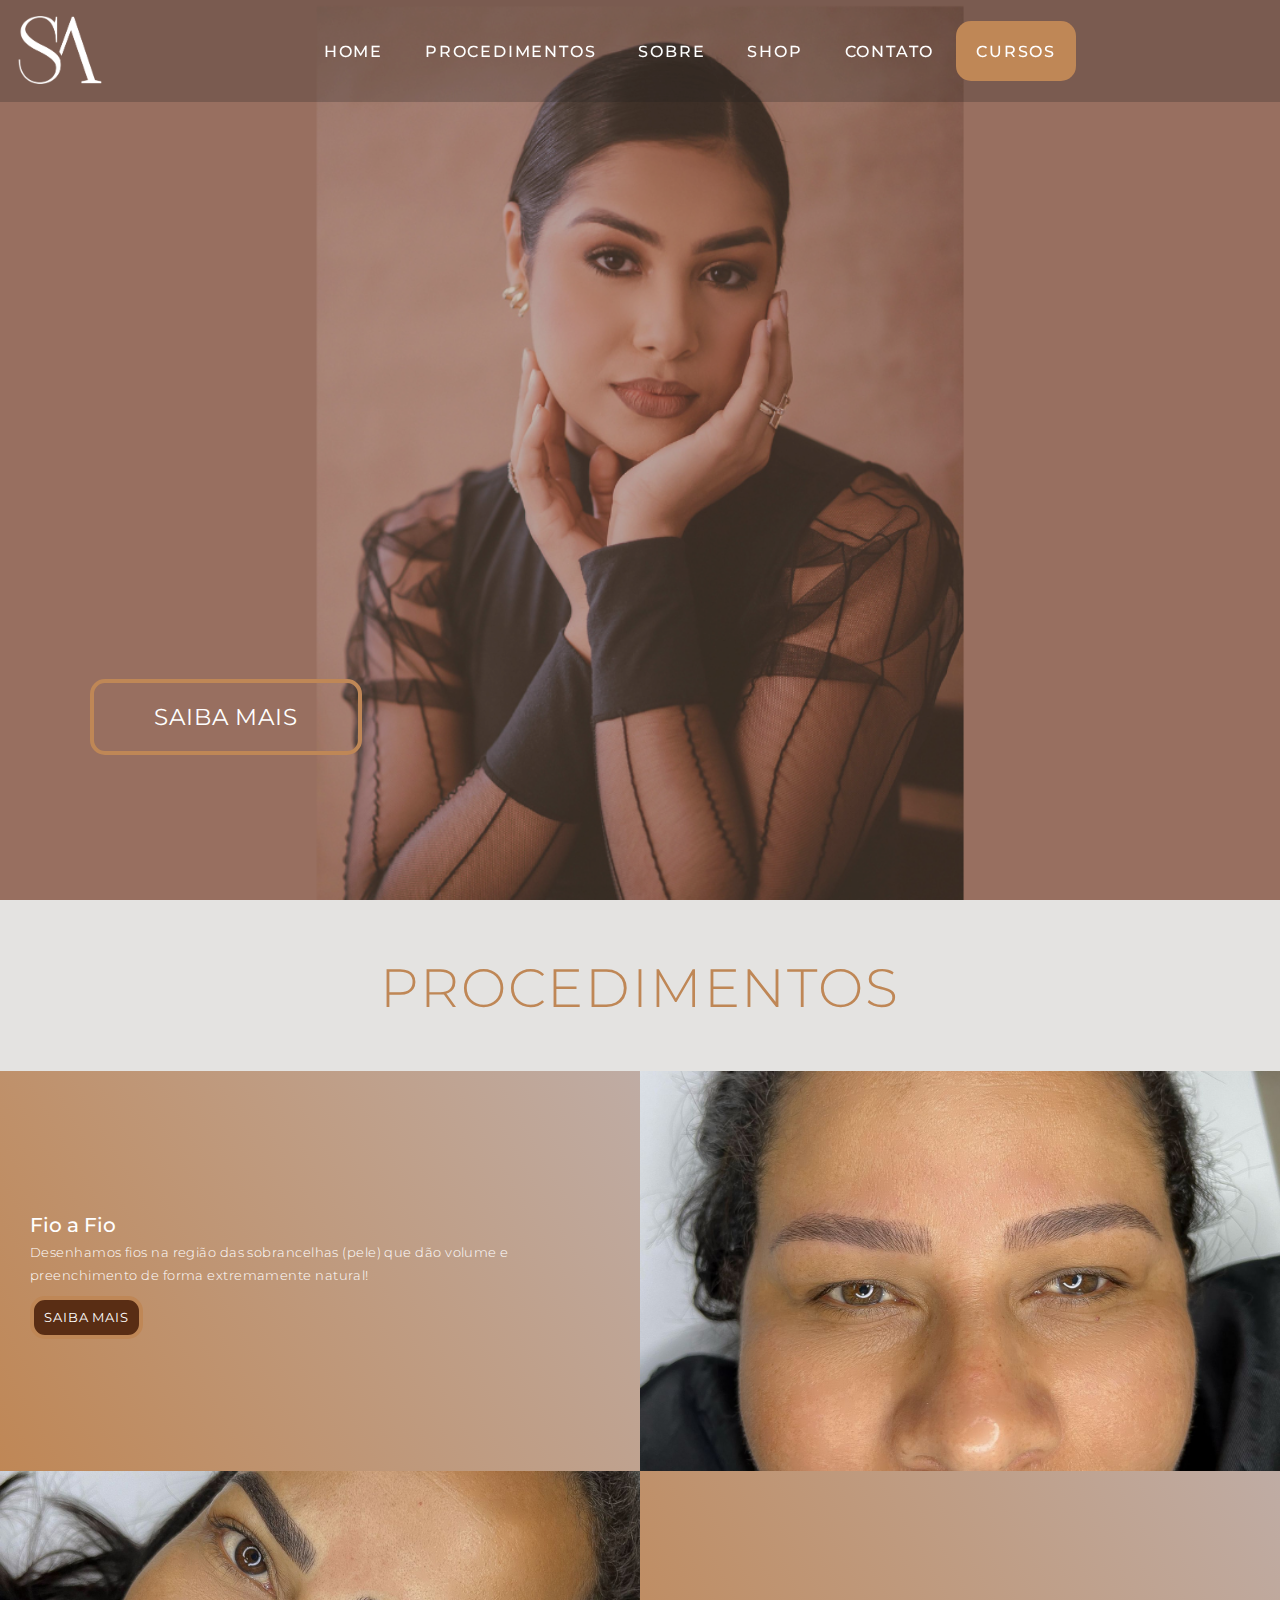
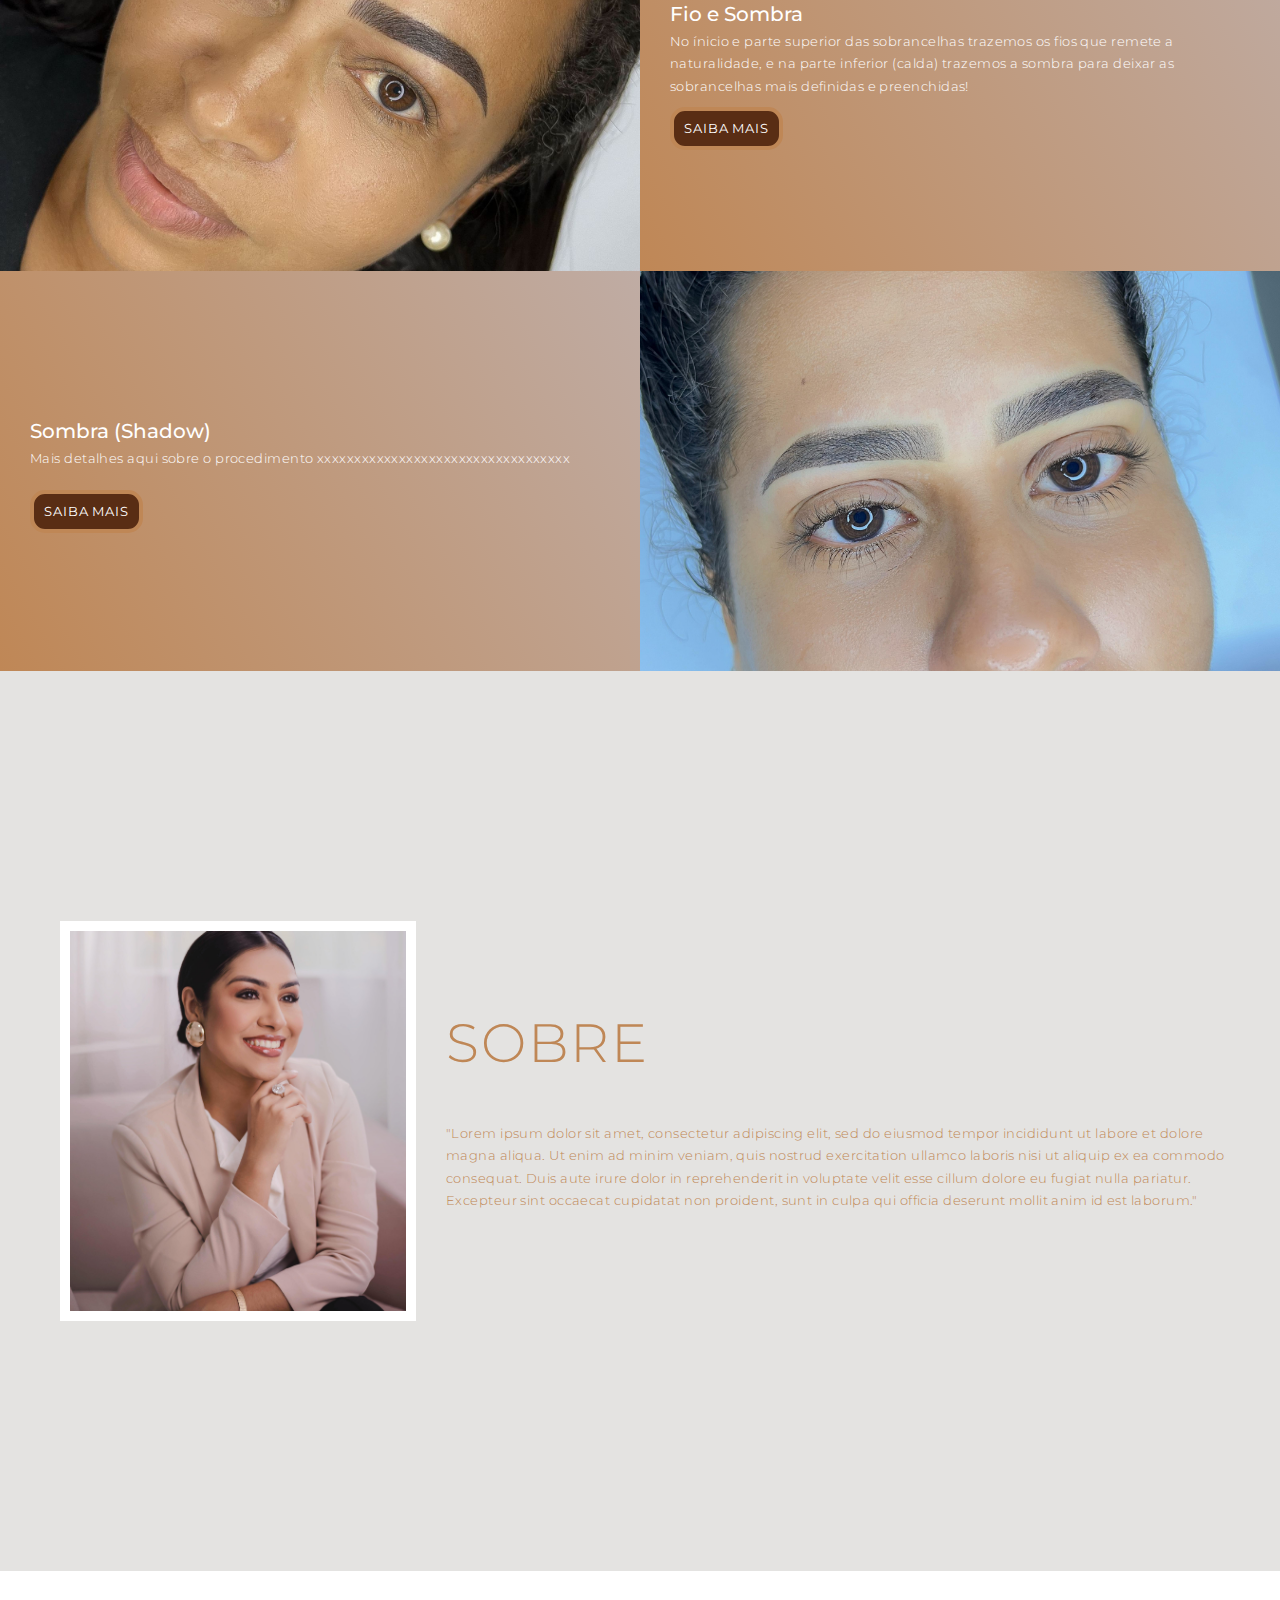
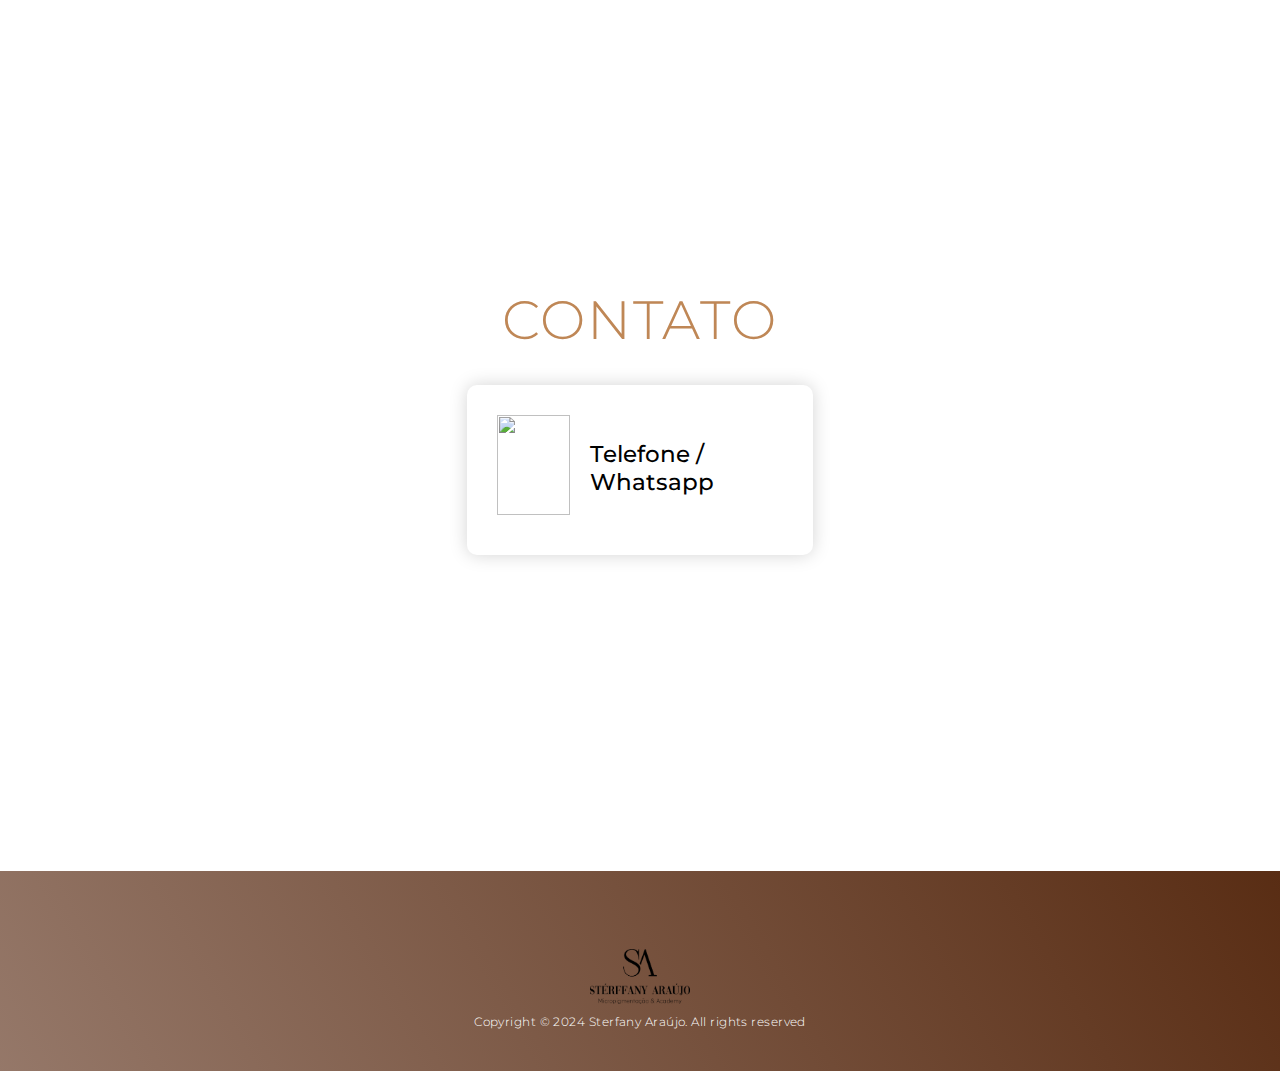
==== index.html @ 19809a63 "initial" ====
<!DOCTYPE html>
<html lang="en">

<head>
  <meta charset="UTF-8">
  <meta name="viewport" content="width=device-width, initial-scale=1.0">
  <link href="https://fonts.googleapis.com/css2?family=Playfair+Display:wght@400;700&display=swap" rel="stylesheet">
  <link href="https://fonts.googleapis.com/css2?family=Dancing+Script:wght@400;700&display=swap" rel="stylesheet">
  <link rel="stylesheet" href="assets/css/style.css">
  <link rel="stylesheet" href="assets/css/menu.css">
  <title>Sterfany Araújo</title>
</head>

<body>
  <!-- Header -->
  <section id="header">
    <div class="header container">
      <div class="nav-bar">
        <div class="brand">
          <a href="#hero">
            <div class="logo-container">
              <img class="logo-img" src="assets/img/SA Branco.png" alt="img">
            </div>
          </a>
        </div>
        <div class="nav-list">
          <ul id="nav-items">
            <li><a href="#hero" data-after="Home">Home</a></li>
            <li><a href="#projects" data-after="Projects">Procedimentos</a></li>
            <li><a href="#about" data-after="About">Sobre</a></li>
            <li><a
                href="https://www.mixdesigner.net.br/?srsltid=AfmBOopTtZ8avqa8H8RDPKg-5eqku4MDMVWHtR3mmY9rttZ3zy1MyccS">Shop</a>
            </li>
            <li><a href="#contact" data-after="Contact">Contato</a></li>
            <li><a class="cta-a" href="#contact" data-after="Contact">Cursos</a></li>
          </ul>
        </div>

        <input id="close-menu" class="close-menu" type="checkbox" aria-label="Close menu" role="button">
        <label class="close-menu-label" for="close-menu" title="close menu"></label>

        <aside class="menu">
          <div class="main-content menu-content">
            <nav>
              <ul id="menu-items" onclick="document.getElementById('close-menu').checked = false;">

              </ul>
            </nav>
          </div>
        </aside>

        <script>

          const navItems = document.getElementById('nav-items').cloneNode(true);
          const menuItems = document.getElementById('menu-items');


          const itemTexts = ['Home', 'Procedimentos', 'Sobre', 'Shop', 'Contato', 'Cursos'];
          const listItems = navItems.getElementsByTagName('li');

          for (let i = 0; i < listItems.length; i++) {
            const link = listItems[i].getElementsByTagName('a')[0];
            link.textContent = itemTexts[i];
          }

          menuItems.appendChild(navItems);
        </script>


      </div>
    </div>

  </section>
  <!-- End Header -->


  <!-- Hero Section  -->
  <section id="hero">
    <div class="hero container">

      <div>
        <br>
        <br>
        <br>
        <br>
        <br>
        <br>
        <br>
        <br>
        <br>
        <br>
        <br>
        <br>
        <br>
        <br>
        <br>
        <br>
        <br>
        <br>
        <br>
        <br>
        <br>
        <br>
        <br>
        <br>
        <br>
        <br>
        <br>
        <br>
        <br>
        <br>
        <br>
        <br>
        <h1>Autoestima sem limites, </h1>
        <h1>Transformação em cada traço. </h1>

        <!-- <h1>Celebramos a sua singularidade, elevando sua beleza e confiança a um novo patamar. <span></span></h1> -->

        <a href="https://wa.me/5579988381834?text=Ol%C3%A1%2C+gostaria+de+um+or%C3%A7amento+para+..." type="button"
          class="cta">Saiba Mais</a>

      </div>


    </div>

  </section>
  <!-- End Hero Section  -->

  <!-- Service Section -->
  <!-- <section id="services">
    <div class="services container">
      <div class="service-top">
        <h1 class="section-title"><span>Procedimentos</span></h1>
        <p></p>
      </div>
      <div class="service-bottom">
        <div class="service-item">
          <div class="icon"><img src="assets/img/sobrancelha.jpeg" /></div>
          <h2>Landing Page</h2>
          <p> A Landing Page é uma ferramenta eficaz para direcionar visitantes a uma oferta específica. Com design
            focado e conteúdo direto, ela maximiza a conversão de leads, proporcionando uma experiência que captura a
            atenção do usuário e o direciona de maneira eficiente.</p>
        </div>

        <div class="service-item">
          <div class="icon"><img src="https://img.icons8.com/bubbles/100/000000/services.png" /></div>
          <h2>E-commerce</h2>
          <p>O E-commerce oferece uma plataforma completa para impulsionar suas vendas online, com compras convenientes,
            ampla variedade de produtos, métodos de pagamento seguros e disponibilidade 24/7, proporcionando uma
            experiência de compra sem complicações e expandindo o alcance da sua marca.</p>
        </div>
        <div class="service-item">
          <div class="icon"><img src="https://img.icons8.com/bubbles/100/000000/services.png" /></div>
          <h2>Sites em geral</h2>
          <p>Oferecemos serviços especializados na criação de sites modernos e personalizados para todos os tipos de
            negócios. Nosso foco é garantir uma experiência intuitiva e eficaz para os usuários, combinando design
            inovador com tecnologia avançada para atender aos objetivos estratégicos da sua empresa online.</p>
        </div>
      </div>
    </div>
  </section> -->
  <!-- End Service Section -->

  <!-- Projects Section -->
  <section id="projects">
    <div class="projects container">

      <div class="projects-header">
        <br>
        <br>
        <br>
        <br>
        <br>
        <h1 class="section-title"><span>Procedimentos</span></h1>
      </div>

      <div class="all-projects">

        <div class="project-item">
          <div class="project-info">

            <h2>Fio a Fio</h2>
            <p>Desenhamos fios na região das sobrancelhas (pele) que dão volume e preenchimento de forma extremamente
              natural!</p>
              <a href="procedures.html" type="button"
              class="cta">Saiba mais</a>
          </div>
          <div class="project-img">
            <img src="assets/img/fioafio.jpeg" alt="img">
          </div>
        </div>

        <div class="project-item">
          <div class="project-info">

            <h2>Fio e Sombra</h2>
            <p>No ínicio e parte superior das sobrancelhas trazemos os fios que remete a naturalidade, e na parte
              inferior (calda) trazemos a sombra para deixar as sobrancelhas mais definidas e preenchidas!</p>
            <a href="procedures.html" type="button"
              class="cta">Saiba Mais</a>
          </div>
          <div class="project-img">
            <img src="assets/img/fio e sombra.jpeg" alt="img">
          </div>
        </div>

        <div class="project-item">
          <div class="project-info">

            <h2>Sombra (Shadow)</h2>
            <p>Mais detalhes aqui sobre o procedimento xxxxxxxxxxxxxxxxxxxxxxxxxxxxxxxxxx</p>
            <br>
            <a href="procedures.html" type="button"
              class="cta">Saiba Mais</a>
          </div>
          <div class="project-img">
            <img src="assets/img/Shadow.jpeg" alt="img">
          </div>
        </div>

        <!-- <div class="project-item">
          <div class="project-info">

            <h2>X</h2>
            <p>xx</p>
            <a href="">view website</a>
          </div>
          <div class="project-img">
            <img src="xxx" alt="img">
          </div>
        </div>
        <div class="project-item">
          <div class="project-info">

            <h2>X</h2>
            <p>xxx</p>

            <a href="https://emanikor.github.io/coffee-shop/">view website</a>
          </div>
          <div class="project-img">
            <a href="#"> <img src="./img/about-image.png" alt="img"></a>
          </div>
        </div> -->


      </div>
    </div>
    </div>
  </section>
  <!-- End Projects Section -->

  <!-- About Section -->
  <section id="about">
    <div class="about container">
      <div class="col-left">
        <div class="about-img">
          <img src="assets/img/perfil.jpeg" alt="img">
        </div>
      </div>
      <div class="col-right">
        <h1 class="section-title">Sobre</h1>
        <br>
        <br>
        <p>"Lorem ipsum dolor sit amet, consectetur adipiscing elit, sed do eiusmod tempor incididunt ut labore et
          dolore magna aliqua. Ut enim ad minim veniam, quis nostrud exercitation ullamco laboris nisi ut aliquip ex ea
          commodo consequat. Duis aute irure dolor in reprehenderit in voluptate velit esse cillum dolore eu fugiat
          nulla pariatur. Excepteur sint occaecat cupidatat non proident, sunt in culpa qui officia deserunt mollit anim
          id est laborum."</p>

      </div>
    </div>
  </section>
  <!-- End About Section -->

  <!-- Contact Section -->
  <section id="contact">
    <div class="contact container">
      <div>
        <h1 class="section-title"><span>Contato</span></h1>
      </div>
      <br>
      <br>
      <div class="contact-items">
        <div class="contact-item">
          <div class="icon"><img src="https://img.icons8.com/bubbles/100/000000/phone.png" /></div>
          <div class="contact-info">
            <h1>Telefone / Whatsapp</h1>
            <h2></h2>

          </div>
        </div>
        <!-- <div class="contact-item">
          <div class="icon"><img src="https://img.icons8.com/bubbles/100/000000/new-post.png" /></div>
          <div class="contact-info">
            <h1>Email</h1>
            <h2>corneliusekai72@gmail.com</h2>
            <h2>emanikor@zetech.ac.ke</h2>
          </div>
        </div>
        <div class="contact-item">
          <div class="icon"><img src="https://img.icons8.com/bubbles/100/000000/map-marker.png" /></div>
          <div class="contact-info">
            <h1>Address</h1>
            <h2>00100 , nairobi</h2>
          </div>
        </div> -->
      </div>
    </div>
  </section>
  <!-- End Contact Section -->

  <!-- Footer -->
  <section id="footer">
    <div class="footer container">
      <div class="brand">
        <div class="logo-container">
          <img class="logo-img" src="assets/img/NOVO LOGO COMPLETO.png" alt="img">

          <p>Copyright © 2024 Sterfany Araújo. All rights reserved</p>
        </div>
  </section>
  <!-- End Footer -->
  <script src="./app.js"></script>
</body>

</html>
---- assets/css/style.css ----
@import 'https://fonts.googleapis.com/css?family=Montserrat:300, 400, 700&display=swap';

* {
	padding: 0;
	margin: 0;
	box-sizing: border-box;
}

html {
	font-size: 9px;
	font-family: 'Montserrat', sans-serif;
	scroll-behavior: smooth;
}

h1 {}

a {
	text-decoration: none;
}

.container {
	min-height: 100vh;
	width: 100%;
	display: flex;
	align-items: center;
	justify-content: center;
}

img {
	height: 100%;
	width: 100%;
	object-fit: cover;
}

p {
	color: black;
	font-size: 1.4rem;
	margin-top: 5px;
	line-height: 2.5rem;
	font-weight: 300;
	letter-spacing: 0.05rem;
}

.section-title {
	font-size: 4rem;
	font-weight: 300;
	color: black;
	margin-bottom: 10px;
	text-transform: uppercase;
	letter-spacing: 0.2rem;
	text-align: center;
}

.section-title span {
	color: #bf8756;
}

.logo-container {
	text-align: center;
}

.logo-img {
	width: 100px;
	height: auto;
	margin-bottom: 0px;
}

.cta {
	display: inline-block;
	padding: 10px 30px;
	color: white;
	background-color: transparent;
	border: 4px solid #bf8756;;
	font-size: 2rem;
	text-transform: uppercase;
	letter-spacing: 0.1rem;
	margin-top: 30px;
	border-radius: 15px;
	/* animation: pulse 1s infinite; */
}
.cta-a{
	background-color: #bf8756;
	border-radius: 15px;
}


.cta:hover {
	color: rgb(5, 5, 5);
	background-color: #e4e3e1;
	animation: none;
}

.brand h1 {
	font-size: 3rem;
	text-transform: uppercase;
	color: #bf8756;;
}

.brand h1 span {
	color: #e4e3e1;
}

/* Header section */
#header {
	position: fixed;
	z-index: 1000;
	left: 0;
	top: 0;
	width: 100vw;
	height: auto;
}

#header .header {
	min-height: 8vh;
	background-color: rgba(31, 30, 30, 0.24);
	transition: 0.3s ease background-color;
}

#header .nav-bar {
	display: flex;
	align-items: center;
	justify-content: space-between;
	width: 100%;
	height: 100%;
	max-width: 1300px;
	padding: 0 10px;
}

#header .nav-list ul {
	list-style: none;
	position: absolute;
	background-color: rgb(31, 30, 30);
	width: 100vw;
	height: 100vh;
	left: 100%;
	top: 0;
	display: flex;
	flex-direction: column;
	justify-content: center;
	align-items: center;
	z-index: 1;
	overflow-x: hidden;
	transition: 0.5s ease left;
}

#header .nav-list ul.active {
	left: 0%;
}

#header .nav-list ul a {
	font-size: 2rem;
	font-weight: 500;
	letter-spacing: 0.2rem;
	text-decoration: none;
	color: white;
	text-transform: uppercase;
	padding: 20px;
	display: block;
}

#header .nav-list ul a::after {
	content: attr(data-after);
	position: absolute;
	top: 50%;
	left: 50%;
	transform: translate(-50%, -50%) scale(0);
	color: rgba(240, 248, 255, 0.021);
	font-size: 13rem;
	letter-spacing: 50px;
	z-index: -1;
	transition: 0.3s ease letter-spacing;
}

#header .nav-list ul li:hover a::after {
	transform: translate(-50%, -50%) scale(1);
	letter-spacing: initial;
}

#header .nav-list ul li:hover a {
	color: rgb(247, 137, 247);
}

/* End Header section */

/* Hero Section */
#hero {
	background-image: url(/assets/img/background.jpeg);
	background-size: cover;
	background-position: top center;
	position: relative;
	z-index: 2;
}

#hero::after {
	content: '';
	position: absolute;
	left: 0;
	top: 0;
	height: 100%;
	width: 100%;
	background-color: #8c62497a;
	opacity: 0.7;
	z-index: -1;
}

#hero .hero {
	max-width: 1200px;
	margin: 0 auto;
	padding: 0 50px;
	justify-content: flex-start;
}

#hero h1 {
	font-family: 'Dancing Script', cursive;
	font-weight: 700;
	display: block;
	width: fit-content;
	font-size: 5rem;
	position: relative;
	color: transparent;
	animation: text_reveal 2s ease forwards;
	animation-delay: 1s;
}

/* #hero h1:nth-child(1) {
	animation-delay: 1.5s;
}
#hero h1:nth-child(2) {
	animation-delay: 3s;
}
#hero h1:nth-child(3) {
	animation: text_reveal_name 0.5s ease forwards;
	animation-delay: 3s;
} */
#hero h1 span {
	position: absolute;
	top: 0;
	left: 0;
	height: 100%;
	width: 0;
	background-color: rgb(243, 95, 243);
	/* animation: text_reveal_box 1s ease;
	animation-delay: 0.5s; */
}

#hero h1:nth-child(1) span {
	animation-delay: 0.5s;
}

#hero h1:nth-child(2) span {
	animation-delay: 1.5s;
}

#hero h1:nth-child(3) span {
	animation-delay: 2.5s;
}

/* End Hero Section */

/* Projects section */
#projects .projects {
	background-color: #e4e3e1;
	flex-direction: column;
}

#projects .projects-header h1 {
	margin-bottom: 50px;
}

#projects .all-projects {
	display: flex;
	align-items: center;
	justify-content: center;
	flex-direction: column;
}

#projects .project-item {
	display: flex;
	align-items: center;
	justify-content: center;
	flex-direction: column;
	width: 80%;
	margin: 20px auto;
	overflow: hidden;
	border-radius: 10px;
}

#projects .project-info {
	padding: 30px;
	flex-basis: 50%;
	height: 100%;
	display: flex;
	align-items: flex-start;
	justify-content: center;
	flex-direction: column;
	background-image: linear-gradient(60deg, #bf8756 0%, #bfaca4 100%);
	color: white;
}

#projects .project-info a {
	margin-top: 1rem;
	font-size: 1.4rem;
	color: #ffff;
	background-color: #592D14;
	padding: 10px;
}

#projects .project-info h1 {
	font-size: 4rem;
	font-weight: 500;
}

#projects .project-info h2 {
	font-size: 2.2rem;
	font-weight: 500;
	margin-top: 10px;
}

#projects .project-info p {

	color: white;
}

#projects .project-img {
	flex-basis: 50%;
	height: 300px;
	overflow: hidden;
	position: relative;
}

/* #projects .project-img:after {
	content: '';
	position: absolute;
	left: 0;
	top: 0;
	height: 100%;
	width: 100%;
	background-image: linear-gradient(60deg, #29323c 0%, #485563 100%);
	opacity: 0.7;
} */

#projects .project-img img {
	transition: 0.3s ease transform;
}

#projects .project-item:hover .project-img img {
	transform: scale(1.1);
}

/* End Projects section */

/* About Section */
#about .about {
	background-color: #e4e3e1;;

}

#about .col-left {
	width: 250px;
	height: 360px;
}

#about .col-right {
	width: 100%;
}

#about .col-right h2 {
	font-size: 1.8rem;
	font-weight: 500;
	letter-spacing: 0.2rem;
	margin-bottom: 10px;
}

#about .col-right h1 {
	color: #bf8756;
	margin-bottom: 20px;
}

#about .col-right p {
	color: #bf8756;
	margin-bottom: 20px;
	right: -30px;

}

#about .col-right .cta {
	color: #bf8756;
	margin-bottom: 50px;
	padding: 10px 20px;
	font-size: 2rem;
}

#about .col-left .about-img {
	height: 100%;
	width: 100%;
	position: relative;
	border: 10px solid white;
}

#about .col-left .about-img::after {
	content: '';
	position: absolute;
	left: -30px;
	top: 15px;
	height: 100%;
	width: 100%;
	border: 8px solid #592D14;;
	z-index: -1;
}

/* End About Section */

/* contact Section */
#contact .contact {
	flex-direction: column;
	max-width: 1200px;
	margin: 0 auto;
	width: 90%;
}

#contact .contact-items {
	/* max-width: 400px; */
	width: 100%;
}

#contact .contact-item {
	width: 80%;
	padding: 20px;
	text-align: center;
	border-radius: 10px;
	padding: 30px;
	margin: 30px;
	display: flex;
	justify-content: center;
	align-items: center;
	flex-direction: column;
	box-shadow: 0px 0px 18px 0 #0000002c;
	transition: 0.3s ease box-shadow;
}

#contact .contact-item:hover {
	box-shadow: 0px 0px 5px 0 #0000002c;
}

#contact .icon {
	width: 70px;
	margin: 0 auto;
	margin-bottom: 10px;
}

#contact .contact-info h1 {
	font-size: 2.5rem;
	font-weight: 500;
	margin-bottom: 5px;
}

#contact .contact-info h2 {
	font-size: 1.3rem;
	line-height: 2rem;
	font-weight: 500;
}

/*End contact Section */

/* Footer */
#footer {
	background-image: linear-gradient(60deg, #bfaca4 -70%, #592D14 100%);
}

#footer .footer {
	min-height: 200px;
	flex-direction: column;
	padding-top: 50px;
	padding-bottom: 10px;
}

#footer h2 {
	color: white;
	font-weight: 500;
	font-size: 1.8rem;
	letter-spacing: 0.1rem;
	margin-top: 10px;
	margin-bottom: 10px;
}

#footer .social-icon {
	display: flex;
	margin-bottom: 30px;
}

#footer .social-item {
	height: 50px;
	width: 50px;
	margin: 0 5px;
}

#footer .social-item img {
	filter: grayscale(1);
	transition: 0.3s ease filter;
}

#footer .social-item:hover img {
	filter: grayscale(0);
}

#footer p {
	color: white;
	font-size: 1.3rem;
}

/* End Footer */

/* Keyframes /
/* @keyframes hamburger_puls {  
	0% {
		opacity: 1;
		transform: scale(1);
	}
	100% {
		opacity: 0;
		transform: scale(1.4);
	}
} */

@keyframes pulse {
	0% {
		border-color: rgb(255, 255, 255);
		;
		/* Cor inicial */
	}

	50% {
		border-color: transparent;
		/* Cor que piscará */
	}

	100% {
		border-color: rgb(255, 250, 255);
		/* Cor final */
	}
}

@keyframes text_reveal_box {
	50% {
		width: 100%;
		left: 0;
	}

	100% {
		width: 0;
		left: 100%;
	}
}

@keyframes text_reveal {
	100% {
		color: rgba(255, 255, 255, 0.87);
	}
}

@keyframes text_reveal_name {
	100% {
		color: rgb(255, 255, 255);
		font-weight: 500;
	}
}

/* End Keyframes */

/* Media Query For Tablet */
@media only screen and (min-width: 768px) {
	.cta {
		font-size: 2.5rem;
		padding: 20px 60px;
	}

	h1.section-title {
		font-size: 6rem;
	}

	/* Hero */
	#hero h1 {
		font-size: 7rem;
	}

	/* End Hero */

	/* Services Section */
	#services .service-bottom .service-item {
		flex-basis: 45%;
		margin: 2.5%;
	}

	/* End Services Section */

	/* Project */
	#projects .project-item {
		flex-direction: row;
	}

	#projects .project-item:nth-child(even) {
		flex-direction: row-reverse;
	}

	#projects .project-item {
		height: 400px;
		margin: 0;
		width: 100%;
		border-radius: 0;
	}

	#projects .all-projects .project-info {
		height: 100%;
	}

	#projects .all-projects .project-img {
		height: 100%;
	}

	/* End Project */

	/* About */
	#about .about {
		flex-direction: row;
	}

	#about .col-left {
		width: 600px;
		height: 400px;
		padding-left: 60px;
	}

	#about .about .col-left .about-img::after {
		left: -35px;
		top: 34px;
		height: 98%;
		width: 98%;
		border: 10px solid #592D14;
	}

	#about .col-right {
		text-align: left;
		padding: 30px;
	}

	#about .col-right h1 {
		text-align: left;
	}

	/* End About */

	/* contact  */
	#contact .contact {
		flex-direction: column;
		padding: 100px 0;
		align-items: center;
		justify-content: center;
		min-width: 20vh;
	}

	#contact .contact-items {
		width: 100%;
		display: flex;
		flex-direction: row;
		justify-content: space-evenly;
		margin: 0;
	}

	#contact .contact-item {
		width: 30%;
		margin: 0;
		flex-direction: row;
	}

	#contact .contact-item .icon {
		height: 100px;
		width: 100px;
	}

	#contact .contact-item .icon img {
		object-fit: contain;
	}

	#contact .contact-item .contact-info {
		width: 100%;
		text-align: left;
		padding-left: 20px;
	}

	/* End contact  */
}

/* End Media Query For Tablet */

/* Media Query For Desktop */
@media only screen and (min-width: 1200px) {

	/* header */
	#header .hamburger {
		display: none;
	}

	#header .nav-list ul {
		position: initial;
		display: block;
		height: auto;
		width: fit-content;
		background-color: transparent;
	}

	#header .nav-list ul li {
		display: inline-block;
	}

	#header .nav-list ul li a {
		font-size: 1.8rem;
	}

	#header .nav-list ul a:after {
		display: none;
	}

	/* End header */

	/* Define o layout flexível para o heroi */
	#hero {
		background-image: url(../img/teste.png);
	}


	#services .service-bottom .service-item {
		flex-basis: 22%;
		margin: 1.5%;
	}
}

/* End  Media Query For Desktop */
---- assets/css/menu.css ----
@import 'reset.css';

.menu {
  position: fixed;
  top: 0;
  left: 0;
  right: 0;
  width: 100%;
  z-index: 1;
  display: none;
  border-bottom: 0.1rem solid var(--light-gray-color);
  background-color: #bf8756;
}

.menu-content {
  display: flex;
  justify-content: space-between;
  align-items: center;
  padding-top: 0;
  padding-bottom: 0;
  height: 100vh;
}

.menu h1 {
  font-size: 2.3rem;
  color: #e4e3e1;
}

.menu h1 a {
  color: inherit;
}

.menu ul {
  list-style: none;
  display: flex;
}

.menu ul li a {
  display: block;
  padding: 2rem;
  font-size: 1.8rem;
  color: #e4e3e1;
  position: relative;
}

/* .menu ul li a::after {
  content: '';
  position: absolute;
  bottom: 1rem;
  left: 50%;
  width: 0;
  height: 0.2rem;
  background: var(--secondary-color);
  transition: all 300ms ease-in-out;
}

.menu ul li a:hover::after {
  width: 50%;
  left: 25%;
} */

.menu-content,
.menu-content ul {
  flex-direction: column;
  justify-content: center;
}

.close-menu{
  display: none;
}
/* .close-menu-label::after {
  content: 'Menu';
  position: fixed;
  z-index: 2;
  top: 1rem;
  right: 1rem;
  background: #7a7a7aaf;
  color: var(--white-color);
  font-size: 1.5rem;
  line-height: 3rem;
  width: 10rem;
  height: 3rem;
  text-align: center;
  padding: 0rem;
  cursor: pointer;
  border-radius: 10px;
} */

.close-menu:checked~.menu {
  display: block;
}

.close-menu:checked~.close-menu-label::after {
  content: '×';
}


@media (max-width: 1199px) {
  .close-menu-label::after {
    content: '☰';
    position: fixed;
    z-index: 2;
    top: 2rem;
    right: 2rem;
    background: var(--primary-color);
    color: var(--white-color);
    font-size: 3rem;
    line-height: 3rem;
    width: 3rem;
    height: 3rem;
    text-align: center;
    padding: 0.5rem;
    cursor: pointer;
  }
}

@media (max-width: 280px) {
  .menu {
    bottom: 0;
    text-align: center;
  }

  .menu-content,
  .menu-content ul {
    flex-direction: column;
    justify-content: center;
  }

  .menu-content {
    height: 100vh;
  }

  .menu {
    display: none;
  }

  .close-menu:checked~.menu {
    display: block;
  }

  .menu-spacing {
    display: none;
  }
}
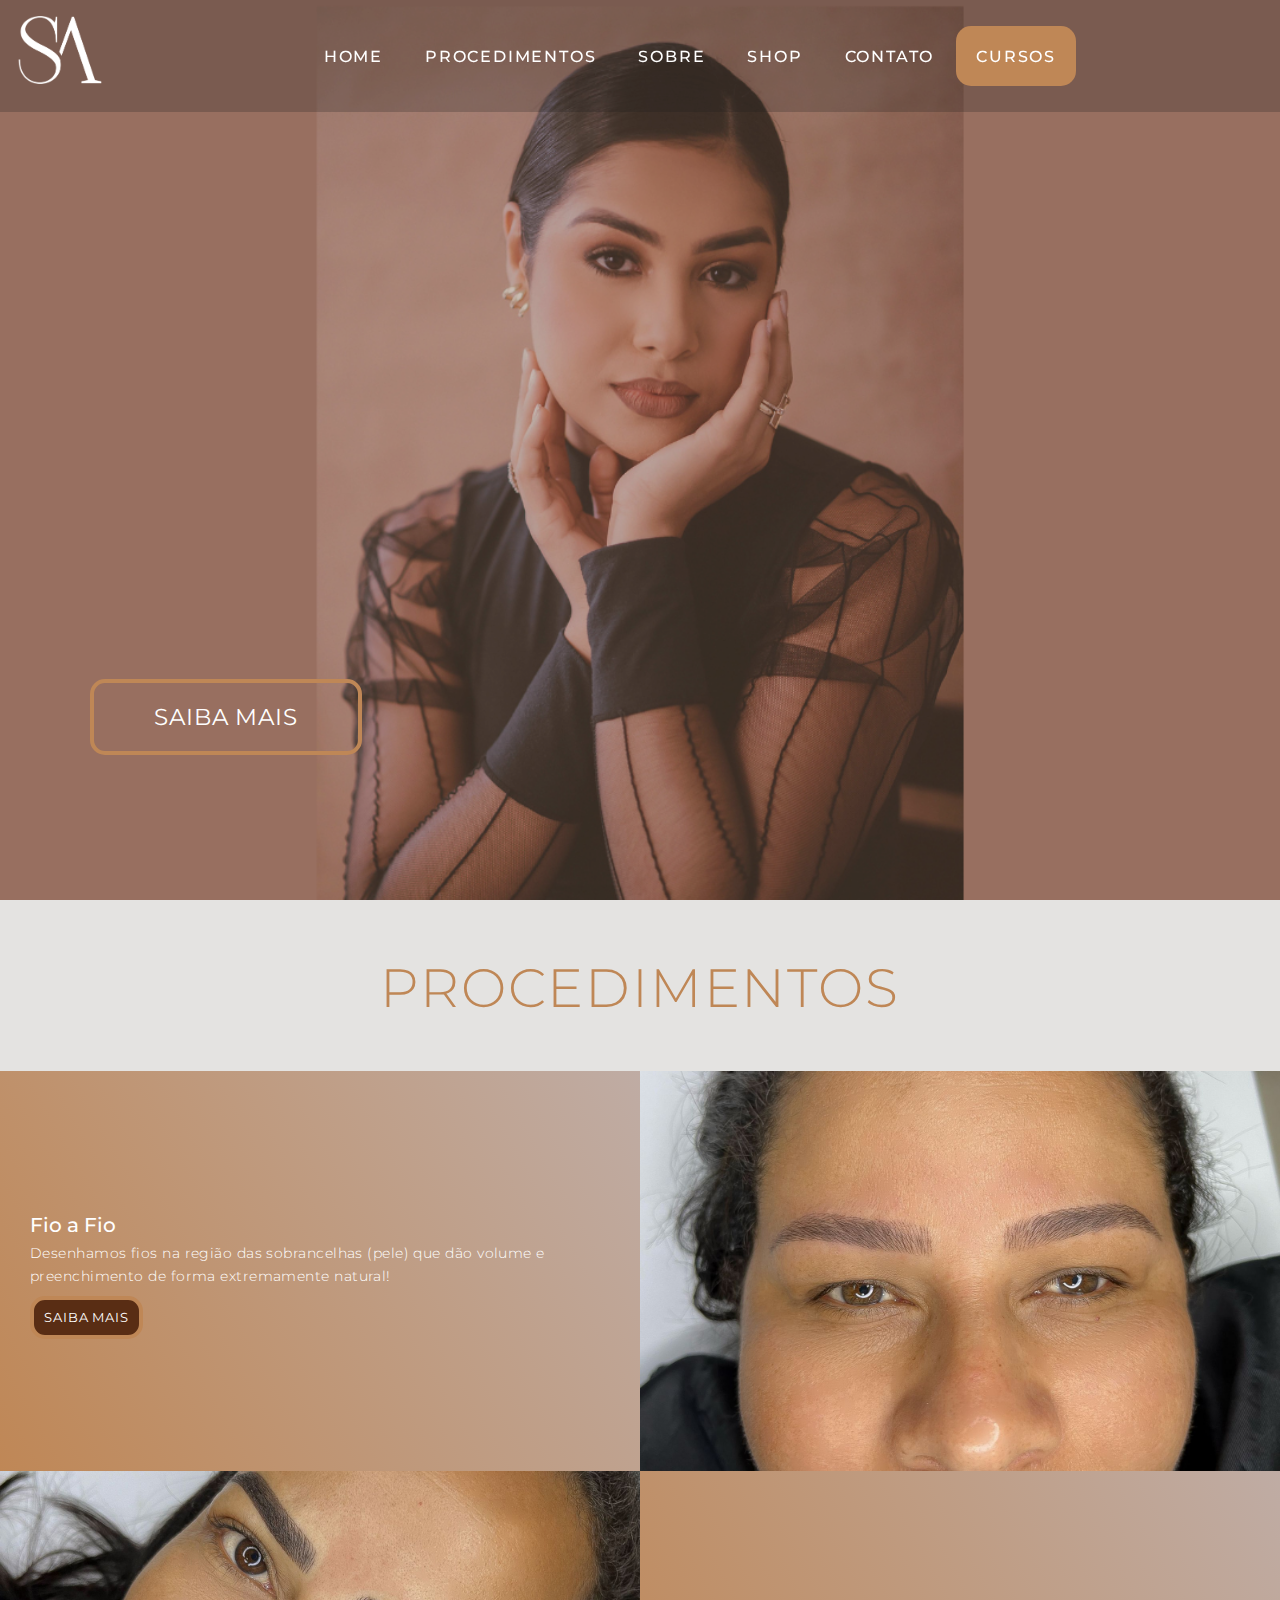
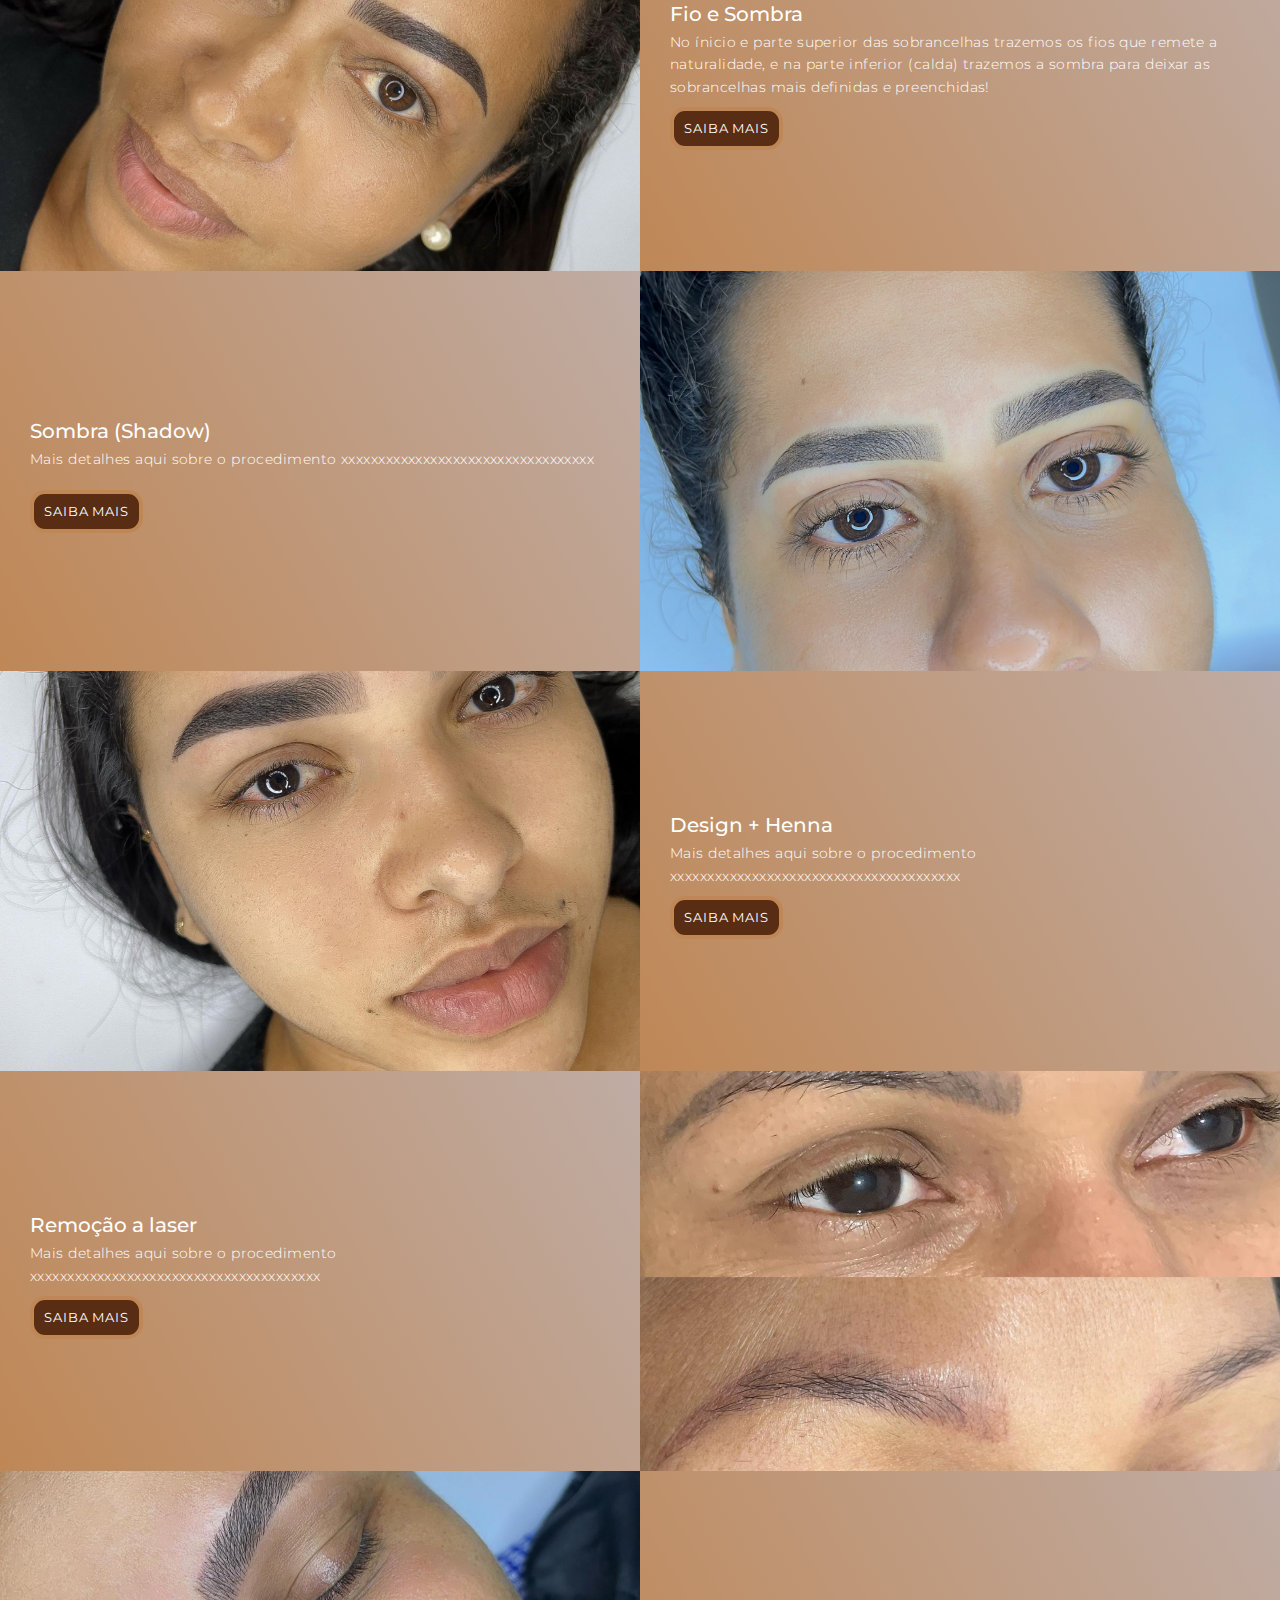
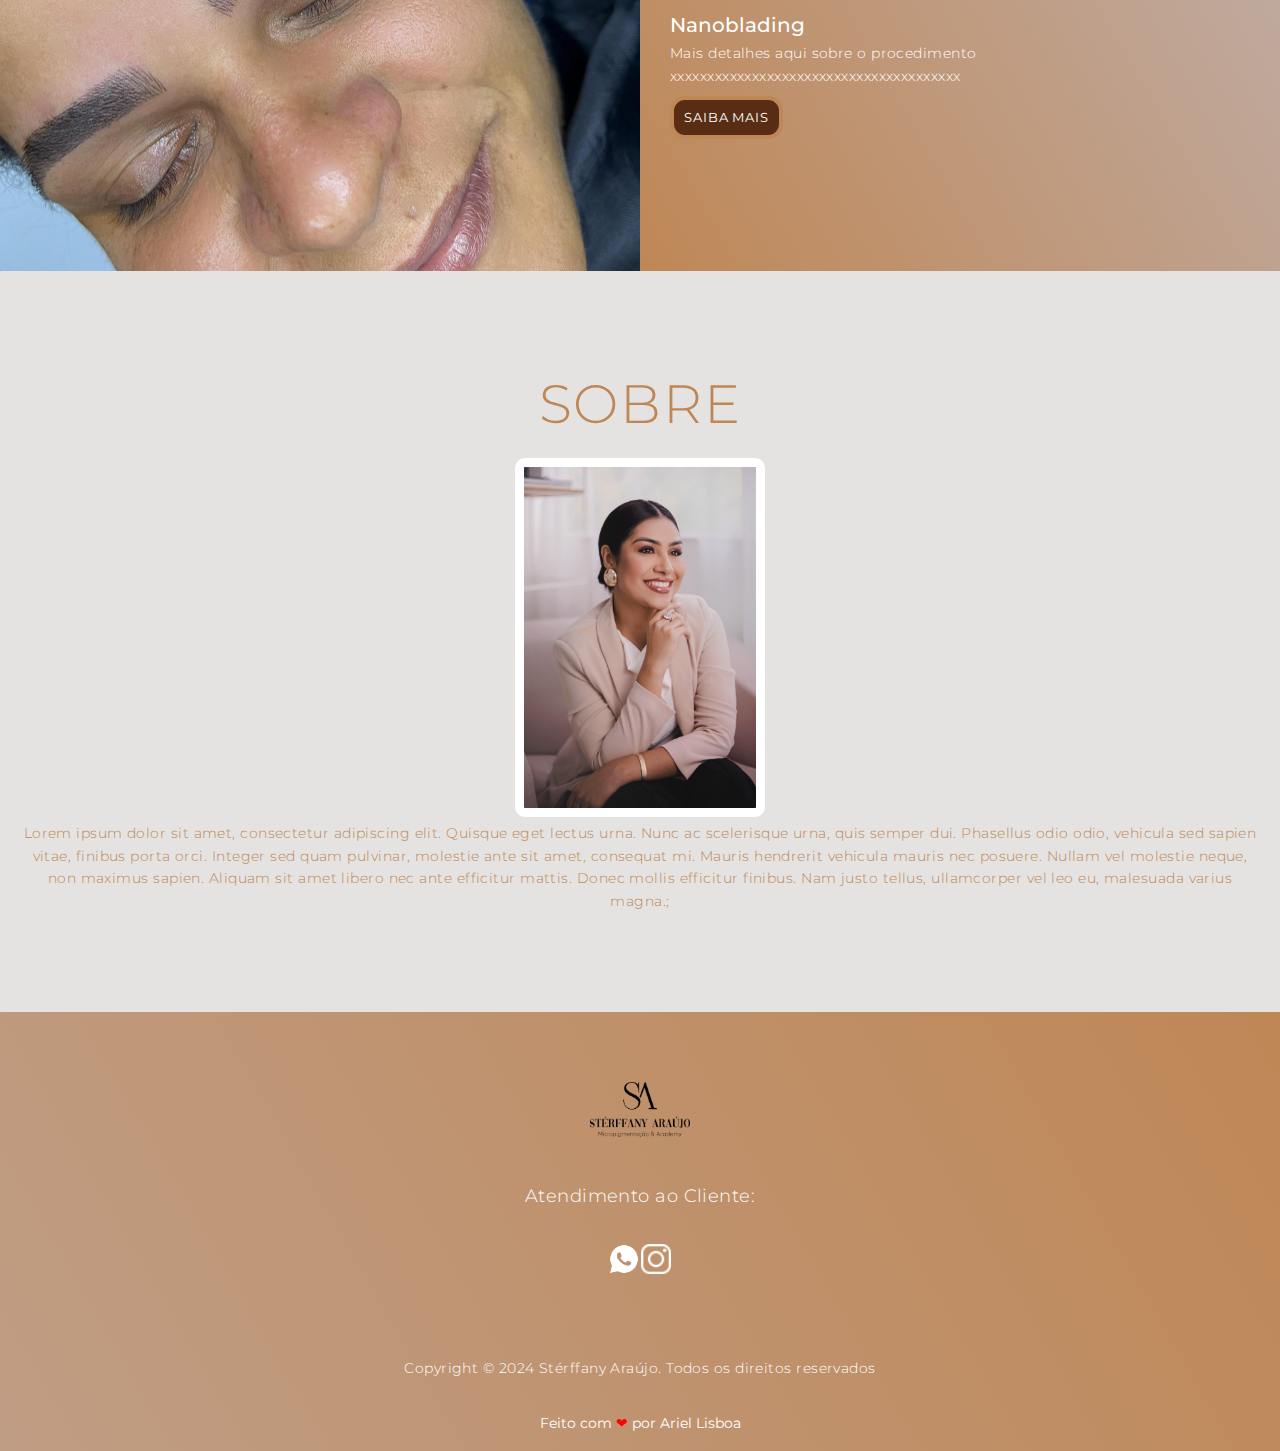
==== commit 0b88016c: "upgrde" ====
--- a/index.html
+++ b/index.html
@@ -8,7 +8,7 @@
   <link href="https://fonts.googleapis.com/css2?family=Dancing+Script:wght@400;700&display=swap" rel="stylesheet">
   <link rel="stylesheet" href="assets/css/style.css">
   <link rel="stylesheet" href="assets/css/menu.css">
-  <title>Sterfany Araújo</title>
+  <title>Stérffany Araújo</title>
 </head>
 
 <body>
@@ -127,41 +127,6 @@
   </section>
   <!-- End Hero Section  -->
 
-  <!-- Service Section -->
-  <!-- <section id="services">
-    <div class="services container">
-      <div class="service-top">
-        <h1 class="section-title"><span>Procedimentos</span></h1>
-        <p></p>
-      </div>
-      <div class="service-bottom">
-        <div class="service-item">
-          <div class="icon"><img src="assets/img/sobrancelha.jpeg" /></div>
-          <h2>Landing Page</h2>
-          <p> A Landing Page é uma ferramenta eficaz para direcionar visitantes a uma oferta específica. Com design
-            focado e conteúdo direto, ela maximiza a conversão de leads, proporcionando uma experiência que captura a
-            atenção do usuário e o direciona de maneira eficiente.</p>
-        </div>
-
-        <div class="service-item">
-          <div class="icon"><img src="https://img.icons8.com/bubbles/100/000000/services.png" /></div>
-          <h2>E-commerce</h2>
-          <p>O E-commerce oferece uma plataforma completa para impulsionar suas vendas online, com compras convenientes,
-            ampla variedade de produtos, métodos de pagamento seguros e disponibilidade 24/7, proporcionando uma
-            experiência de compra sem complicações e expandindo o alcance da sua marca.</p>
-        </div>
-        <div class="service-item">
-          <div class="icon"><img src="https://img.icons8.com/bubbles/100/000000/services.png" /></div>
-          <h2>Sites em geral</h2>
-          <p>Oferecemos serviços especializados na criação de sites modernos e personalizados para todos os tipos de
-            negócios. Nosso foco é garantir uma experiência intuitiva e eficaz para os usuários, combinando design
-            inovador com tecnologia avançada para atender aos objetivos estratégicos da sua empresa online.</p>
-        </div>
-      </div>
-    </div>
-  </section> -->
-  <!-- End Service Section -->
-
   <!-- Projects Section -->
   <section id="projects">
     <div class="projects container">
@@ -183,8 +148,7 @@
             <h2>Fio a Fio</h2>
             <p>Desenhamos fios na região das sobrancelhas (pele) que dão volume e preenchimento de forma extremamente
               natural!</p>
-              <a href="procedures.html" type="button"
-              class="cta">Saiba mais</a>
+            <a href="procedures.html" type="button" class="cta">Saiba mais</a>
           </div>
           <div class="project-img">
             <img src="assets/img/fioafio.jpeg" alt="img">
@@ -197,8 +161,7 @@
             <h2>Fio e Sombra</h2>
             <p>No ínicio e parte superior das sobrancelhas trazemos os fios que remete a naturalidade, e na parte
               inferior (calda) trazemos a sombra para deixar as sobrancelhas mais definidas e preenchidas!</p>
-            <a href="procedures.html" type="button"
-              class="cta">Saiba Mais</a>
+            <a href="procedures.html" type="button" class="cta">Saiba Mais</a>
           </div>
           <div class="project-img">
             <img src="assets/img/fio e sombra.jpeg" alt="img">
@@ -211,37 +174,50 @@
             <h2>Sombra (Shadow)</h2>
             <p>Mais detalhes aqui sobre o procedimento xxxxxxxxxxxxxxxxxxxxxxxxxxxxxxxxxx</p>
             <br>
-            <a href="procedures.html" type="button"
-              class="cta">Saiba Mais</a>
+            <a href="procedures.html" type="button" class="cta">Saiba Mais</a>
           </div>
           <div class="project-img">
             <img src="assets/img/Shadow.jpeg" alt="img">
           </div>
         </div>
 
-        <!-- <div class="project-item">
-          <div class="project-info">
-
-            <h2>X</h2>
-            <p>xx</p>
-            <a href="">view website</a>
-          </div>
-          <div class="project-img">
-            <img src="xxx" alt="img">
-          </div>
-        </div>
-        <div class="project-item">
-          <div class="project-info">
-
-            <h2>X</h2>
-            <p>xxx</p>
-
-            <a href="https://emanikor.github.io/coffee-shop/">view website</a>
-          </div>
-          <div class="project-img">
-            <a href="#"> <img src="./img/about-image.png" alt="img"></a>
-          </div>
-        </div> -->
+        <div class="project-item">
+          <div class="project-info">
+
+            <h2>Design + Henna</h2>
+            <p>Mais detalhes aqui sobre o procedimento xxxxxxxxxxxxxxxxxxxxxxxxxxxxxxxxxxxxxxx</p>
+            <a href="procedures.html" type="button" class="cta">Saiba Mais</a>
+          </div>
+          <div class="project-img">
+            <img src="assets/img/Design + Henna.jpeg" alt="img">
+          </div>
+        </div>
+
+        <div class="project-item">
+          <div class="project-info">
+
+            <h2>Remoção a laser</h2>
+            <p>Mais detalhes aqui sobre o procedimento xxxxxxxxxxxxxxxxxxxxxxxxxxxxxxxxxxxxxxx</p>
+
+            <a href="procedures.html" type="button" class="cta">Saiba Mais</a>
+          </div>
+          <div class="project-img">
+            <img src="assets/img/Remoção a laser.jpeg" alt="img"></a>
+          </div>
+        </div>
+
+        <div class="project-item">
+          <div class="project-info">
+
+            <h2>Nanoblading</h2>
+            <p>Mais detalhes aqui sobre o procedimento xxxxxxxxxxxxxxxxxxxxxxxxxxxxxxxxxxxxxxx</p>
+
+            <a href="procedures.html" type="button" class="cta">Saiba Mais</a>
+          </div>
+          <div class="project-img">
+            <img src="assets/img/Nanoblading.jpeg" alt="img"></a>
+          </div>
+        </div>
 
 
       </div>
@@ -252,74 +228,54 @@
 
   <!-- About Section -->
   <section id="about">
-    <div class="about container">
-      <div class="col-left">
-        <div class="about-img">
-          <img src="assets/img/perfil.jpeg" alt="img">
-        </div>
-      </div>
-      <div class="col-right">
-        <h1 class="section-title">Sobre</h1>
-        <br>
-        <br>
-        <p>"Lorem ipsum dolor sit amet, consectetur adipiscing elit, sed do eiusmod tempor incididunt ut labore et
-          dolore magna aliqua. Ut enim ad minim veniam, quis nostrud exercitation ullamco laboris nisi ut aliquip ex ea
-          commodo consequat. Duis aute irure dolor in reprehenderit in voluptate velit esse cillum dolore eu fugiat
-          nulla pariatur. Excepteur sint occaecat cupidatat non proident, sunt in culpa qui officia deserunt mollit anim
-          id est laborum."</p>
-
-      </div>
+    <div class="about ">
+      <article>
+        <h1 class="section-title"><span>Sobre</span></h1>
+        <br>
+
+      </article>
+      <div class="person-img">
+        <img class="bordered-image" src="assets/img/perfil.jpeg">
+      </div>
+      <p><span>Lorem ipsum dolor sit amet, consectetur adipiscing elit. Quisque eget lectus urna. Nunc ac scelerisque
+          urna, quis semper dui. Phasellus odio odio, vehicula sed sapien vitae, finibus porta orci. Integer sed quam
+          pulvinar, molestie ante sit amet, consequat mi. Mauris hendrerit vehicula mauris nec posuere. Nullam vel
+          molestie neque, non maximus sapien. Aliquam sit amet libero nec ante efficitur mattis. Donec mollis efficitur
+          finibus. Nam justo tellus, ullamcorper vel leo eu, malesuada varius magna.;</span></p>
+
     </div>
   </section>
   <!-- End About Section -->
-
-  <!-- Contact Section -->
-  <section id="contact">
-    <div class="contact container">
-      <div>
-        <h1 class="section-title"><span>Contato</span></h1>
-      </div>
-      <br>
-      <br>
-      <div class="contact-items">
-        <div class="contact-item">
-          <div class="icon"><img src="https://img.icons8.com/bubbles/100/000000/phone.png" /></div>
-          <div class="contact-info">
-            <h1>Telefone / Whatsapp</h1>
-            <h2></h2>
-
-          </div>
-        </div>
-        <!-- <div class="contact-item">
-          <div class="icon"><img src="https://img.icons8.com/bubbles/100/000000/new-post.png" /></div>
-          <div class="contact-info">
-            <h1>Email</h1>
-            <h2>corneliusekai72@gmail.com</h2>
-            <h2>emanikor@zetech.ac.ke</h2>
-          </div>
-        </div>
-        <div class="contact-item">
-          <div class="icon"><img src="https://img.icons8.com/bubbles/100/000000/map-marker.png" /></div>
-          <div class="contact-info">
-            <h1>Address</h1>
-            <h2>00100 , nairobi</h2>
-          </div>
-        </div> -->
-      </div>
-    </div>
-  </section>
-  <!-- End Contact Section -->
 
   <!-- Footer -->
   <section id="footer">
     <div class="footer container">
       <div class="brand">
-        <div class="logo-container">
-          <img class="logo-img" src="assets/img/NOVO LOGO COMPLETO.png" alt="img">
-
-          <p>Copyright © 2024 Sterfany Araújo. All rights reserved</p>
-        </div>
-  </section>
+        <div>
+          <div class="logo-container">
+            <img class="logo-img" src="assets/img/NOVO LOGO COMPLETO.png" alt="Logo da empresa">
+          </div>
+        </div>
+        <div>
+          <p>Atendimento ao Cliente:</p>
+          <div class="social-icons">
+            <a href="https://wa.me/seunumero" target="_blank">
+              <img src="assets/img/whatsapp-icon.png" alt="WhatsApp"></a>
+              
+            <a href="https://www.instagram.com/seuperfil" target="_blank">
+              <img src="assets/img/instagram-icon.png" alt="Instagram"></a>
+          </div>
+        </div>
+      </div>
+    </div>
+    <br>
+    <br>
+    <br>
+    <p><a>Copyright © 2024 Stérffany Araújo. Todos os direitos reservados</a></p>
+    <a rel="nofollow" target="_blank" href="https://ariellisboalopes.netlify.app">Feito com <span
+          class="heart">❤</span> por Ariel Lisboa</a>
+  </section>
+
   <!-- End Footer -->
   <script src="./app.js"></script>
 </body>
--- a/assets/css/style.css
+++ b/assets/css/style.css
@@ -33,8 +33,8 @@
 }
 
 p {
-	color: black;
-	font-size: 1.4rem;
+	color: #bf8756;
+	font-size: 1.6rem;
 	margin-top: 5px;
 	line-height: 2.5rem;
 	font-weight: 300;
@@ -55,6 +55,10 @@
 	color: #bf8756;
 }
 
+.p span {
+	color: #bf8756;
+}
+
 .logo-container {
 	text-align: center;
 }
@@ -70,7 +74,8 @@
 	padding: 10px 30px;
 	color: white;
 	background-color: transparent;
-	border: 4px solid #bf8756;;
+	border: 4px solid #bf8756;
+	;
 	font-size: 2rem;
 	text-transform: uppercase;
 	letter-spacing: 0.1rem;
@@ -78,7 +83,8 @@
 	border-radius: 15px;
 	/* animation: pulse 1s infinite; */
 }
-.cta-a{
+
+.cta-a {
 	background-color: #bf8756;
 	border-radius: 15px;
 }
@@ -93,7 +99,8 @@
 .brand h1 {
 	font-size: 3rem;
 	text-transform: uppercase;
-	color: #bf8756;;
+	color: #bf8756;
+	;
 }
 
 .brand h1 span {
@@ -177,7 +184,7 @@
 }
 
 #header .nav-list ul li:hover a {
-	color: rgb(247, 137, 247);
+	color: rgb(0, 0, 0);
 }
 
 /* End Header section */
@@ -238,7 +245,7 @@
 	left: 0;
 	height: 100%;
 	width: 0;
-	background-color: rgb(243, 95, 243);
+	background-color: rgb(0, 0, 0);
 	/* animation: text_reveal_box 1s ease;
 	animation-delay: 0.5s; */
 }
@@ -282,7 +289,7 @@
 	width: 80%;
 	margin: 20px auto;
 	overflow: hidden;
-	border-radius: 10px;
+	border-radius: 30px;
 }
 
 #projects .project-info {
@@ -328,17 +335,6 @@
 	position: relative;
 }
 
-/* #projects .project-img:after {
-	content: '';
-	position: absolute;
-	left: 0;
-	top: 0;
-	height: 100%;
-	width: 100%;
-	background-image: linear-gradient(60deg, #29323c 0%, #485563 100%);
-	opacity: 0.7;
-} */
-
 #projects .project-img img {
 	transition: 0.3s ease transform;
 }
@@ -351,120 +347,35 @@
 
 /* About Section */
 #about .about {
-	background-color: #e4e3e1;;
-
-}
-
-#about .col-left {
+	background-color: #e4e3e1;
+	flex-direction: column-reverse;
+	text-align: center;
+
+	margin: 0 auto;
+	padding: 100px 20px;
+}
+
+.person-img img {
+	max-width: auto;
 	width: 250px;
-	height: 360px;
-}
-
-#about .col-right {
-	width: 100%;
-}
-
-#about .col-right h2 {
-	font-size: 1.8rem;
-	font-weight: 500;
-	letter-spacing: 0.2rem;
-	margin-bottom: 10px;
-}
-
-#about .col-right h1 {
-	color: #bf8756;
-	margin-bottom: 20px;
-}
-
-#about .col-right p {
-	color: #bf8756;
-	margin-bottom: 20px;
-	right: -30px;
-
-}
-
-#about .col-right .cta {
-	color: #bf8756;
-	margin-bottom: 50px;
-	padding: 10px 20px;
-	font-size: 2rem;
-}
-
-#about .col-left .about-img {
-	height: 100%;
-	width: 100%;
-	position: relative;
-	border: 10px solid white;
-}
-
-#about .col-left .about-img::after {
-	content: '';
-	position: absolute;
-	left: -30px;
-	top: 15px;
-	height: 100%;
-	width: 100%;
-	border: 8px solid #592D14;;
-	z-index: -1;
-}
-
-/* End About Section */
-
-/* contact Section */
-#contact .contact {
-	flex-direction: column;
-	max-width: 1200px;
+	height: auto;
+	margin-left: auto;
+}
+
+.bordered-image {
+	border: 9px solid #ffffff;
+	border-radius: 10px;
+	display: block;
 	margin: 0 auto;
-	width: 90%;
-}
-
-#contact .contact-items {
-	/* max-width: 400px; */
-	width: 100%;
-}
-
-#contact .contact-item {
-	width: 80%;
-	padding: 20px;
-	text-align: center;
-	border-radius: 10px;
-	padding: 30px;
-	margin: 30px;
-	display: flex;
-	justify-content: center;
-	align-items: center;
-	flex-direction: column;
-	box-shadow: 0px 0px 18px 0 #0000002c;
-	transition: 0.3s ease box-shadow;
-}
-
-#contact .contact-item:hover {
-	box-shadow: 0px 0px 5px 0 #0000002c;
-}
-
-#contact .icon {
-	width: 70px;
-	margin: 0 auto;
-	margin-bottom: 10px;
-}
-
-#contact .contact-info h1 {
-	font-size: 2.5rem;
-	font-weight: 500;
-	margin-bottom: 5px;
-}
-
-#contact .contact-info h2 {
-	font-size: 1.3rem;
-	line-height: 2rem;
-	font-weight: 500;
-}
-
-/*End contact Section */
+	max-width: 100%;
+}
+
 
 /* Footer */
 #footer {
-	background-image: linear-gradient(60deg, #bfaca4 -70%, #592D14 100%);
+	background-image: linear-gradient(60deg, #bfaca4 -70%, #bf8756 100%);
+	text-align: center;
+	padding: 20px 0;
 }
 
 #footer .footer {
@@ -473,7 +384,46 @@
 	padding-top: 50px;
 	padding-bottom: 10px;
 }
-
+.footer .container {
+    display: flex;
+    justify-content: space-between;
+    align-items: center;
+    flex-wrap: wrap;
+}
+
+.footer-content {
+    display: flex;
+    justify-content: space-between;
+    width: 100%;
+    max-width: 1200px;
+    margin: 0 auto;
+}
+
+.footer-info {
+    display: flex;
+    flex-direction: column;
+    align-items: flex-start;
+}
+
+.logo-container img {
+    max-width: 150px;
+    margin-bottom: 10px;
+}
+
+.footer-contact {
+    text-align: right;
+}
+
+.footer-contact p {
+    margin-bottom: 10px;
+}
+
+
+
+.social-icons img {
+    width: 30px;
+    height: 30px;
+}
 #footer h2 {
 	color: white;
 	font-weight: 500;
@@ -483,29 +433,20 @@
 	margin-bottom: 10px;
 }
 
-#footer .social-icon {
-	display: flex;
-	margin-bottom: 30px;
-}
-
-#footer .social-item {
-	height: 50px;
-	width: 50px;
-	margin: 0 5px;
-}
-
-#footer .social-item img {
-	filter: grayscale(1);
-	transition: 0.3s ease filter;
-}
-
-#footer .social-item:hover img {
-	filter: grayscale(0);
-}
-
 #footer p {
 	color: white;
-	font-size: 1.3rem;
+	font-size:2rem;
+	margin: 0;
+	padding: 4rem;
+}
+
+
+#footer a {
+	color: white;
+	font-size: 1.5rem;
+}
+.heart {
+	color: #ff0202;
 }
 
 /* End Footer */
@@ -522,23 +463,7 @@
 	}
 } */
 
-@keyframes pulse {
-	0% {
-		border-color: rgb(255, 255, 255);
-		;
-		/* Cor inicial */
-	}
-
-	50% {
-		border-color: transparent;
-		/* Cor que piscará */
-	}
-
-	100% {
-		border-color: rgb(255, 250, 255);
-		/* Cor final */
-	}
-}
+
 
 @keyframes text_reveal_box {
 	50% {
@@ -596,6 +521,7 @@
 	/* Project */
 	#projects .project-item {
 		flex-direction: row;
+		border-radius: 30px;
 	}
 
 	#projects .project-item:nth-child(even) {
@@ -619,35 +545,6 @@
 
 	/* End Project */
 
-	/* About */
-	#about .about {
-		flex-direction: row;
-	}
-
-	#about .col-left {
-		width: 600px;
-		height: 400px;
-		padding-left: 60px;
-	}
-
-	#about .about .col-left .about-img::after {
-		left: -35px;
-		top: 34px;
-		height: 98%;
-		width: 98%;
-		border: 10px solid #592D14;
-	}
-
-	#about .col-right {
-		text-align: left;
-		padding: 30px;
-	}
-
-	#about .col-right h1 {
-		text-align: left;
-	}
-
-	/* End About */
 
 	/* contact  */
 	#contact .contact {
@@ -726,12 +623,6 @@
 	#hero {
 		background-image: url(../img/teste.png);
 	}
-
-
-	#services .service-bottom .service-item {
-		flex-basis: 22%;
-		margin: 1.5%;
-	}
 }
 
 /* End  Media Query For Desktop */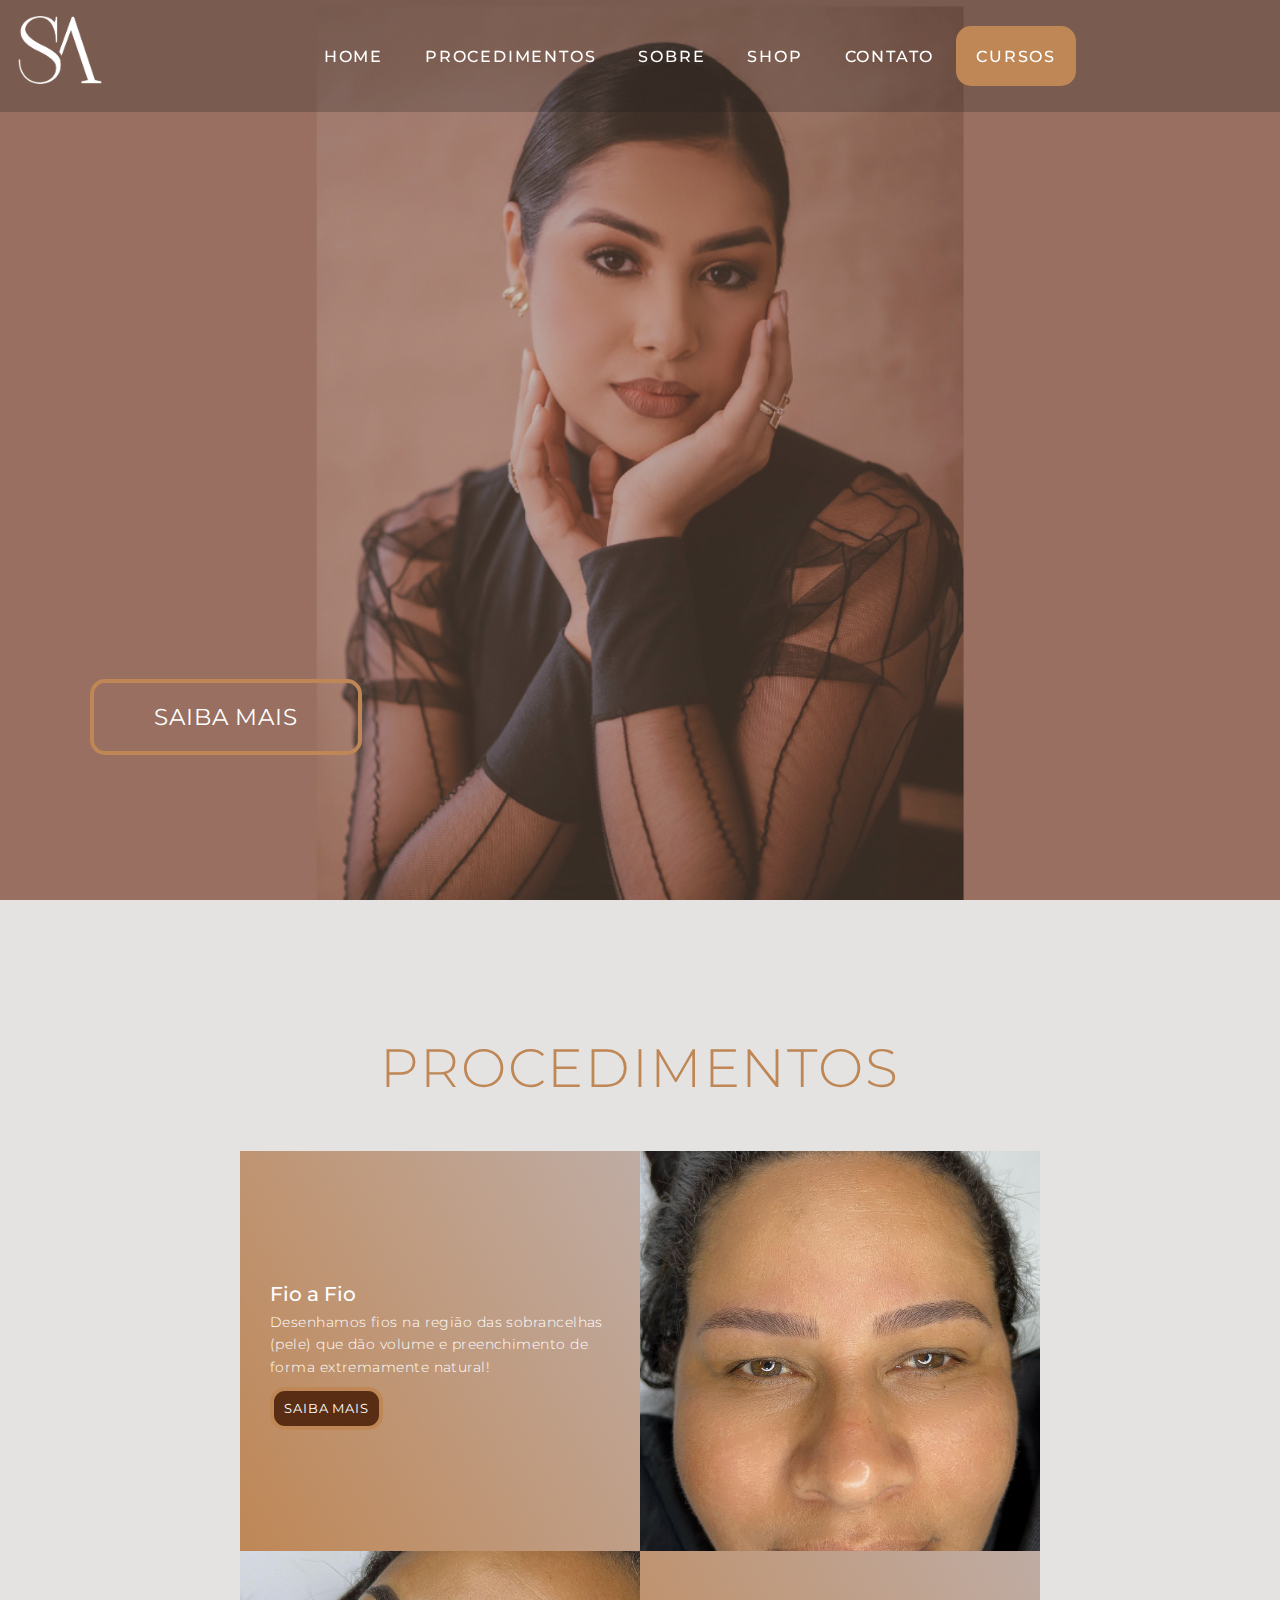
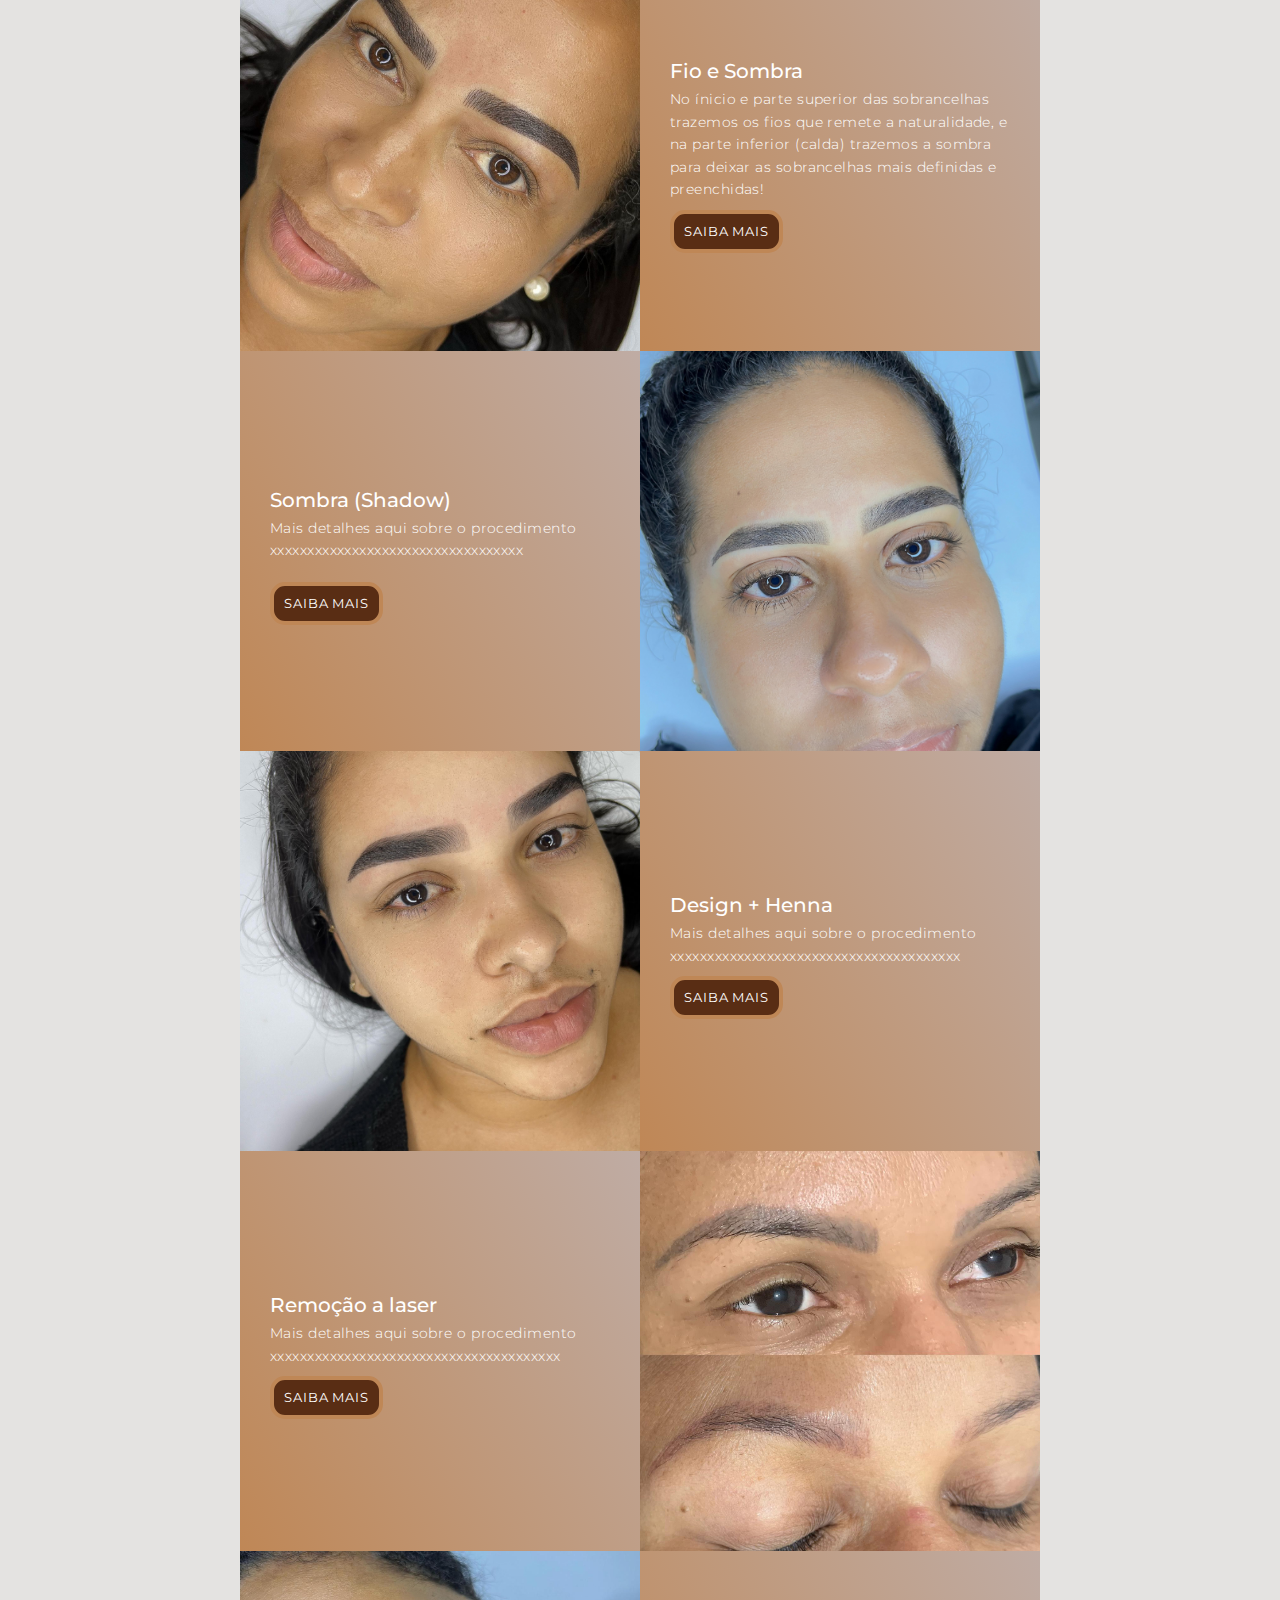
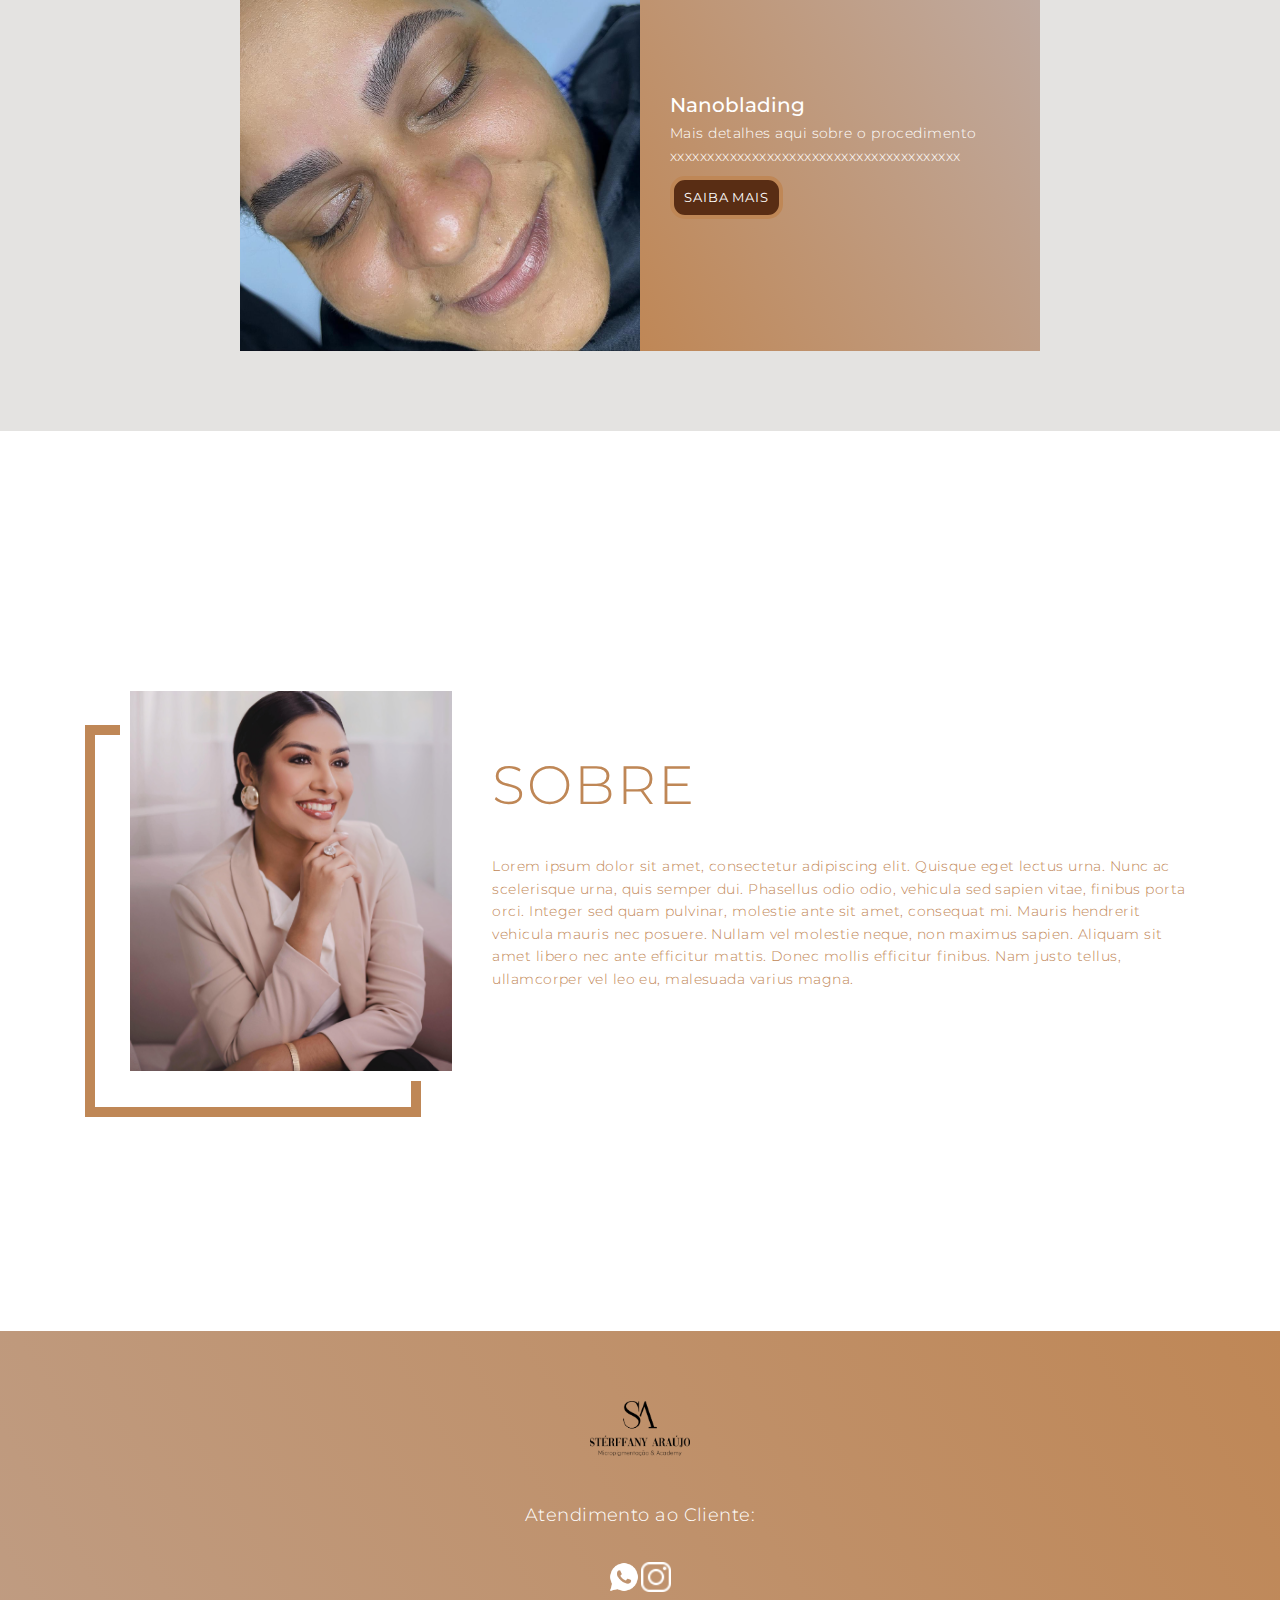
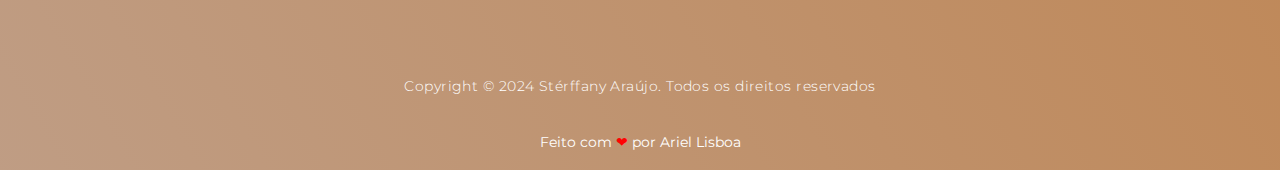
==== commit e6ed8df3: "up grade" ====
--- a/index.html
+++ b/index.html
@@ -31,7 +31,7 @@
             <li><a
                 href="https://www.mixdesigner.net.br/?srsltid=AfmBOopTtZ8avqa8H8RDPKg-5eqku4MDMVWHtR3mmY9rttZ3zy1MyccS">Shop</a>
             </li>
-            <li><a href="#contact" data-after="Contact">Contato</a></li>
+            <li><a href="#footer" data-after="Contact">Contato</a></li>
             <li><a class="cta-a" href="#contact" data-after="Contact">Cursos</a></li>
           </ul>
         </div>
@@ -228,21 +228,25 @@
 
   <!-- About Section -->
   <section id="about">
-    <div class="about ">
-      <article>
-        <h1 class="section-title"><span>Sobre</span></h1>
-        <br>
-
-      </article>
-      <div class="person-img">
-        <img class="bordered-image" src="assets/img/perfil.jpeg">
-      </div>
-      <p><span>Lorem ipsum dolor sit amet, consectetur adipiscing elit. Quisque eget lectus urna. Nunc ac scelerisque
+    <div class="about container">
+      <div class="col-left">
+        <div class="about-img">
+          <img src="assets/img/perfil.jpeg" alt="img">
+          <!-- <a href="https://wa.me/?text=Ol%C3%A1%2C+gostaria+de+um+or%C3%A7amento+para+..." class="cta">Saiba Mais</a> -->
+        </div>
+      </div>
+      <div class="col-right">
+        <h1 class="section-title">Sobre</h1>
+        <br>
+        <br>
+        <p>Lorem ipsum dolor sit amet, consectetur adipiscing elit. Quisque eget lectus urna. Nunc ac scelerisque
           urna, quis semper dui. Phasellus odio odio, vehicula sed sapien vitae, finibus porta orci. Integer sed quam
           pulvinar, molestie ante sit amet, consequat mi. Mauris hendrerit vehicula mauris nec posuere. Nullam vel
           molestie neque, non maximus sapien. Aliquam sit amet libero nec ante efficitur mattis. Donec mollis efficitur
-          finibus. Nam justo tellus, ullamcorper vel leo eu, malesuada varius magna.;</span></p>
-
+          finibus. Nam justo tellus, ullamcorper vel leo eu, malesuada varius magna.</p>
+
+        <!-- <a href="https://wa.me/?text=Ol%C3%A1%2C+gostaria+de+um+or%C3%A7amento+para+..." class="cta">Saiba Mais</a> -->
+      </div>
     </div>
   </section>
   <!-- End About Section -->
@@ -261,7 +265,7 @@
           <div class="social-icons">
             <a href="https://wa.me/seunumero" target="_blank">
               <img src="assets/img/whatsapp-icon.png" alt="WhatsApp"></a>
-              
+
             <a href="https://www.instagram.com/seuperfil" target="_blank">
               <img src="assets/img/instagram-icon.png" alt="Instagram"></a>
           </div>
@@ -272,8 +276,8 @@
     <br>
     <br>
     <p><a>Copyright © 2024 Stérffany Araújo. Todos os direitos reservados</a></p>
-    <a rel="nofollow" target="_blank" href="https://ariellisboalopes.netlify.app">Feito com <span
-          class="heart">❤</span> por Ariel Lisboa</a>
+    <a rel="nofollow" target="_blank" href="https://ariellisboalopes.netlify.app">Feito com <span class="heart">❤</span>
+      por Ariel Lisboa</a>
   </section>
 
   <!-- End Footer -->
--- a/assets/css/style.css
+++ b/assets/css/style.css
@@ -44,7 +44,7 @@
 .section-title {
 	font-size: 4rem;
 	font-weight: 300;
-	color: black;
+	color: #bf8756;
 	margin-bottom: 10px;
 	text-transform: uppercase;
 	letter-spacing: 0.2rem;
@@ -245,7 +245,7 @@
 	left: 0;
 	height: 100%;
 	width: 0;
-	background-color: rgb(0, 0, 0);
+	background-color: #bf8756;
 	/* animation: text_reveal_box 1s ease;
 	animation-delay: 0.5s; */
 }
@@ -265,9 +265,16 @@
 /* End Hero Section */
 
 /* Projects section */
+#projects {
+	background-color: #e4e3e1;
+}
+
 #projects .projects {
 	background-color: #e4e3e1;
 	flex-direction: column;
+	max-width: 800px;
+	margin: 0 auto;
+	padding: 80px 0;
 }
 
 #projects .projects-header h1 {
@@ -347,28 +354,60 @@
 
 /* About Section */
 #about .about {
-	background-color: #e4e3e1;
 	flex-direction: column-reverse;
 	text-align: center;
-
+	max-width: 1200px;
 	margin: 0 auto;
 	padding: 100px 20px;
 }
 
-.person-img img {
-	max-width: auto;
+#about .col-left {
 	width: 250px;
-	height: auto;
-	margin-left: auto;
-}
-
-.bordered-image {
-	border: 9px solid #ffffff;
-	border-radius: 10px;
-	display: block;
-	margin: 0 auto;
-	max-width: 100%;
-}
+	height: 360px;
+}
+
+#about .col-right {
+	width: 100%;
+}
+
+#about .col-right h2 {
+	font-size: 1.8rem;
+	font-weight: 500;
+	letter-spacing: 0.2rem;
+	margin-bottom: 10px;
+}
+
+#about .col-right p {
+	margin-bottom: 20px;
+}
+
+#about .col-right .cta {
+	color: var(--gold-color);
+	margin-bottom: 50px;
+	padding: 10px 20px;
+	font-size: 2rem;
+}
+
+#about .col-left .about-img {
+	height: 100%;
+	width: 100%;
+	position: relative;
+	border: 10px solid white;
+
+}
+
+#about .col-left .about-img::after {
+	content: '';
+	position: absolute;
+	left: -33px;
+	top: 19px;
+	height: 98%;
+	width: 98%;
+	border: 7px solid #bf8756;
+	z-index: -1;
+}
+
+/* End About Section */
 
 
 /* Footer */
@@ -384,46 +423,48 @@
 	padding-top: 50px;
 	padding-bottom: 10px;
 }
+
 .footer .container {
-    display: flex;
-    justify-content: space-between;
-    align-items: center;
-    flex-wrap: wrap;
+	display: flex;
+	justify-content: space-between;
+	align-items: center;
+	flex-wrap: wrap;
 }
 
 .footer-content {
-    display: flex;
-    justify-content: space-between;
-    width: 100%;
-    max-width: 1200px;
-    margin: 0 auto;
+	display: flex;
+	justify-content: space-between;
+	width: 100%;
+	max-width: 1200px;
+	margin: 0 auto;
 }
 
 .footer-info {
-    display: flex;
-    flex-direction: column;
-    align-items: flex-start;
+	display: flex;
+	flex-direction: column;
+	align-items: flex-start;
 }
 
 .logo-container img {
-    max-width: 150px;
-    margin-bottom: 10px;
+	max-width: 150px;
+	margin-bottom: 10px;
 }
 
 .footer-contact {
-    text-align: right;
+	text-align: right;
 }
 
 .footer-contact p {
-    margin-bottom: 10px;
+	margin-bottom: 10px;
 }
 
 
 
 .social-icons img {
-    width: 30px;
-    height: 30px;
-}
+	width: 30px;
+	height: 30px;
+}
+
 #footer h2 {
 	color: white;
 	font-weight: 500;
@@ -435,7 +476,7 @@
 
 #footer p {
 	color: white;
-	font-size:2rem;
+	font-size: 2rem;
 	margin: 0;
 	padding: 4rem;
 }
@@ -445,6 +486,7 @@
 	color: white;
 	font-size: 1.5rem;
 }
+
 .heart {
 	color: #ff0202;
 }
@@ -545,7 +587,35 @@
 
 	/* End Project */
 
-
+	/* About */
+	#about .about {
+		flex-direction: row;
+	}
+
+	#about .col-left {
+		width: 600px;
+		height: 400px;
+		padding-left: 60px;
+	}
+
+	#about .about .col-left .about-img::after {
+		left: -45px;
+		top: 34px;
+		height: 98%;
+		width: 98%;
+		border: 10px solid #bf8756;
+	}
+
+	#about .col-right {
+		text-align: left;
+		padding: 30px;
+	}
+
+	#about .col-right h1 {
+		text-align: left;
+	}
+
+	/* End About */
 	/* contact  */
 	#contact .contact {
 		flex-direction: column;
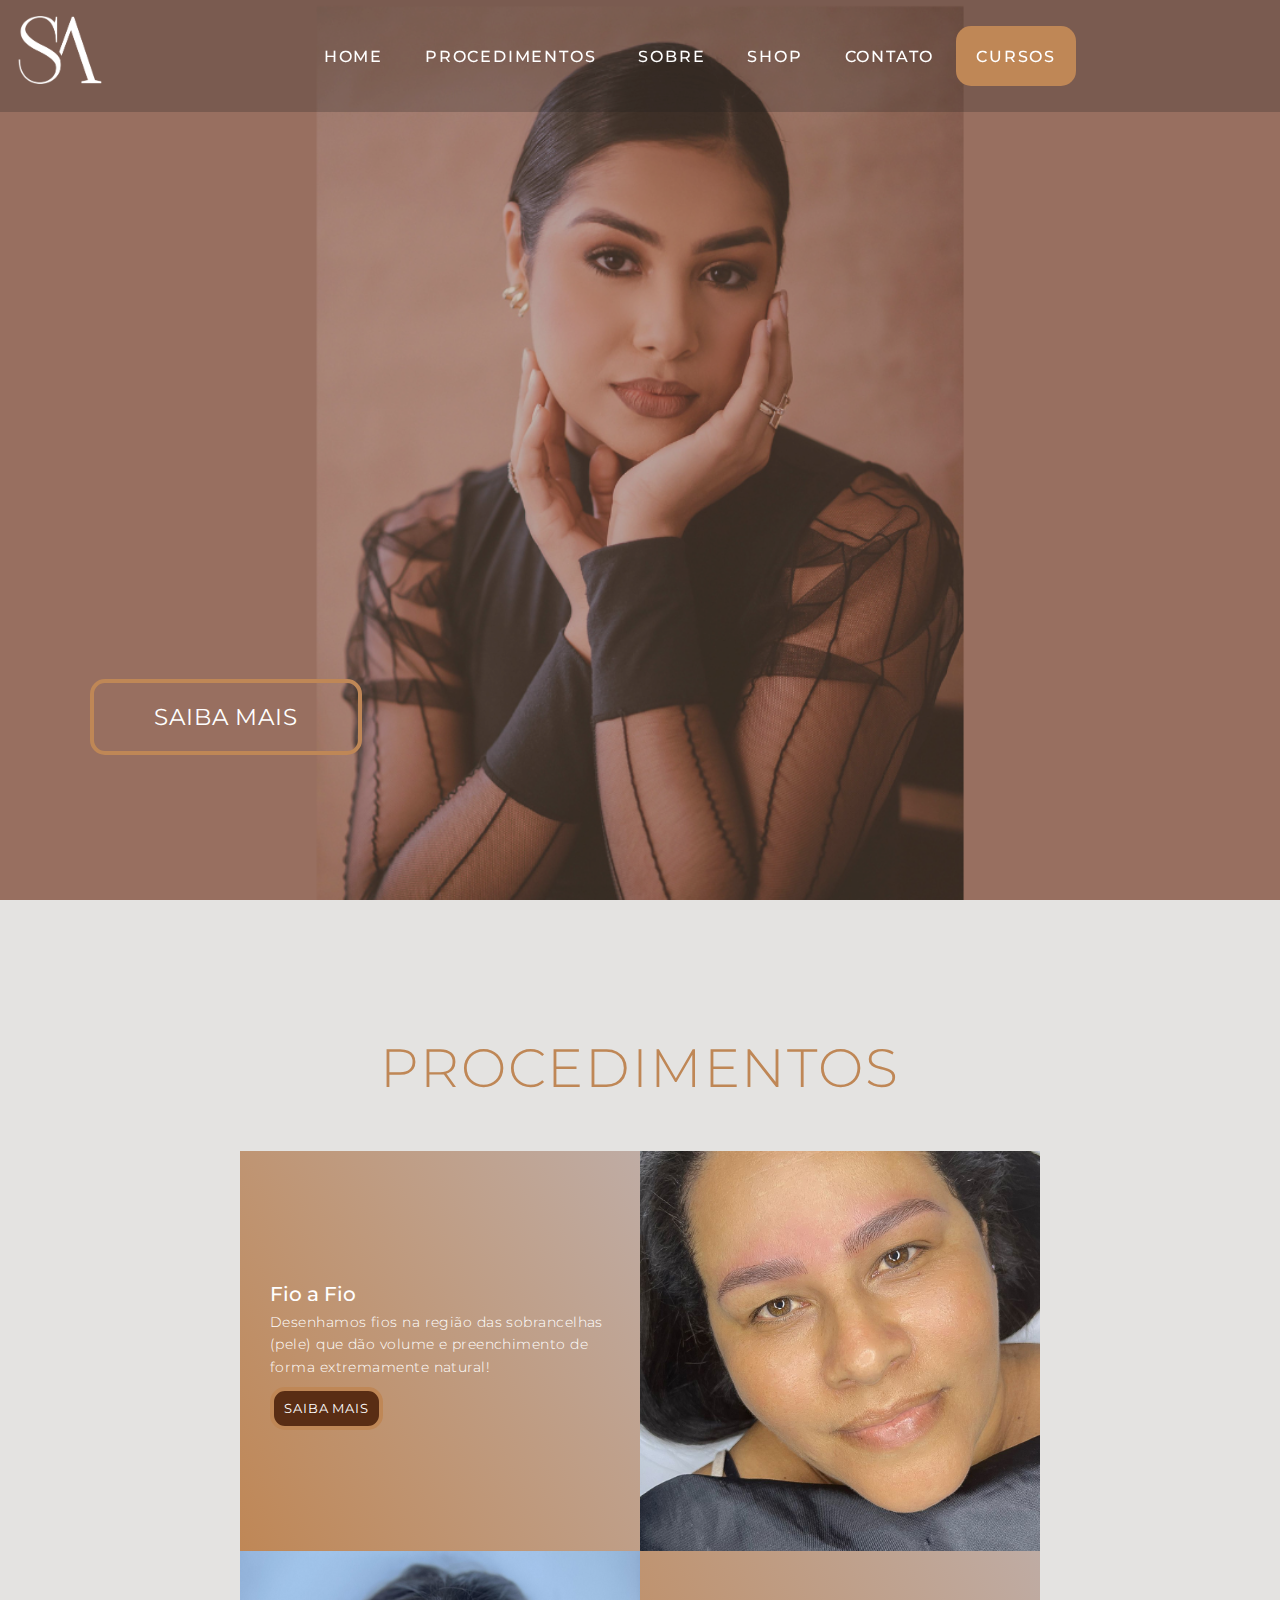
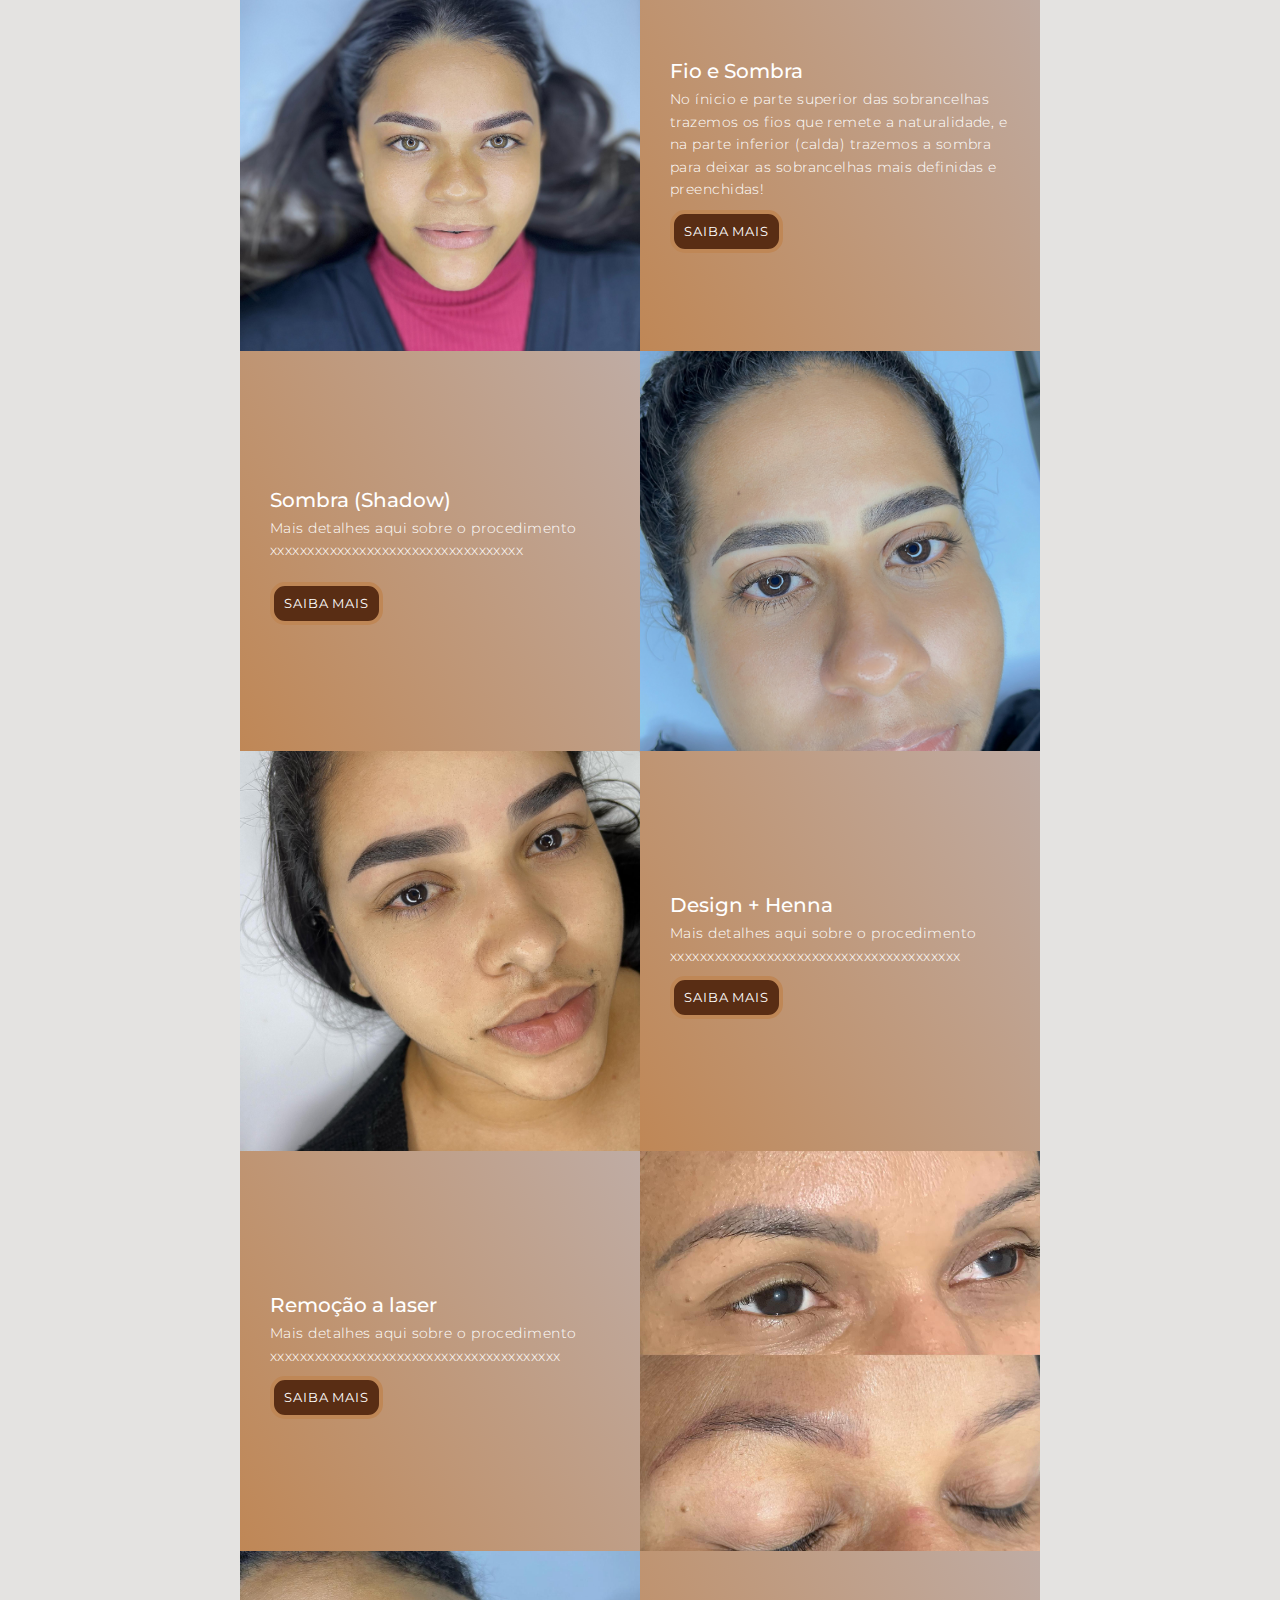
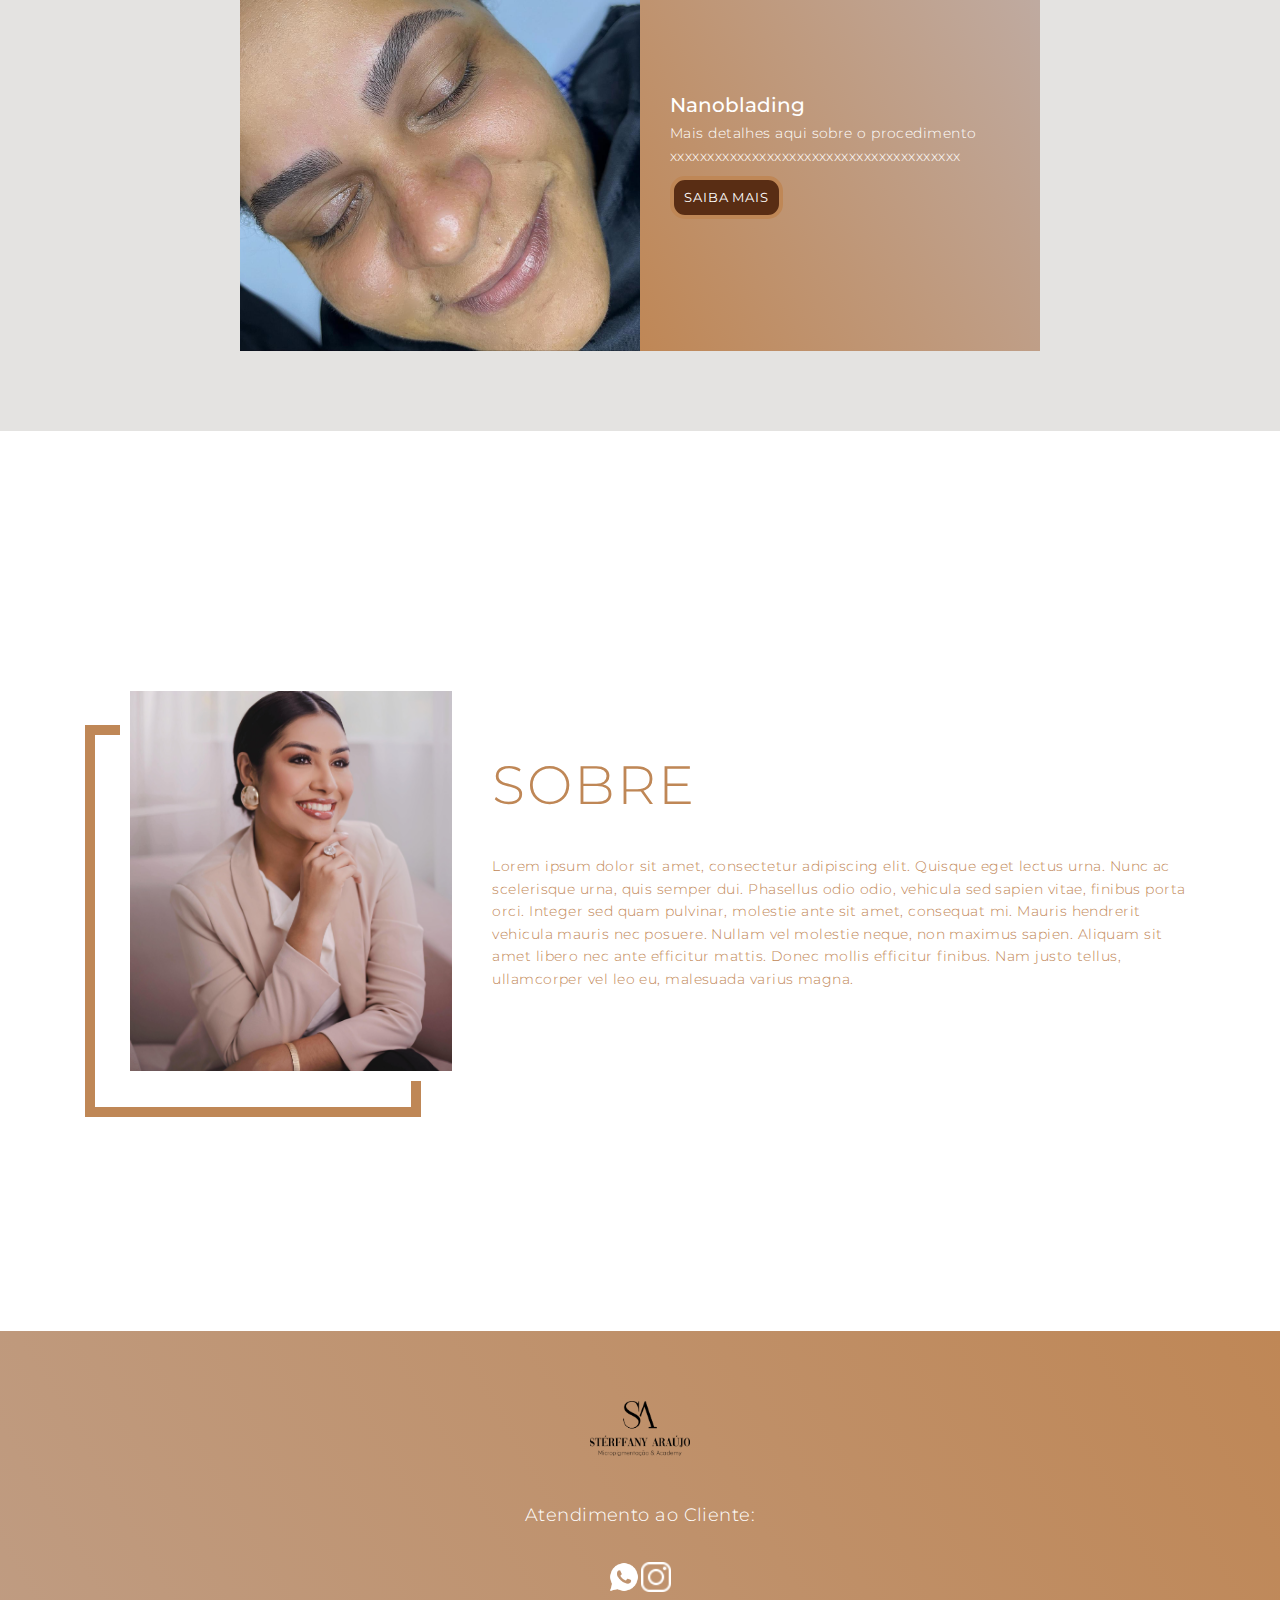
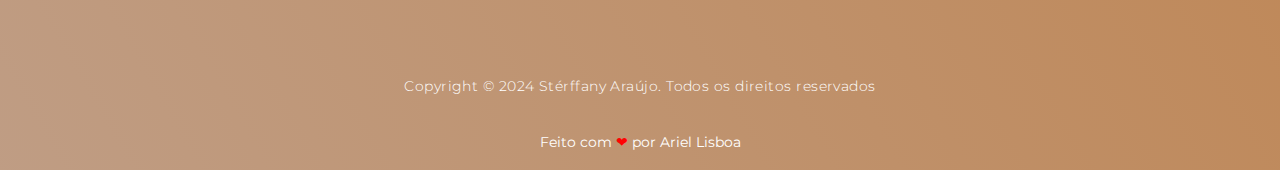
==== commit 5a2dd2d0: "upgrade procedures" ====
--- a/index.html
+++ b/index.html
@@ -32,7 +32,7 @@
                 href="https://www.mixdesigner.net.br/?srsltid=AfmBOopTtZ8avqa8H8RDPKg-5eqku4MDMVWHtR3mmY9rttZ3zy1MyccS">Shop</a>
             </li>
             <li><a href="#footer" data-after="Contact">Contato</a></li>
-            <li><a class="cta-a" href="#contact" data-after="Contact">Cursos</a></li>
+            <li><a class="cta-a" href="academy.html" data-after="Contact">Cursos</a></li>
           </ul>
         </div>
 
